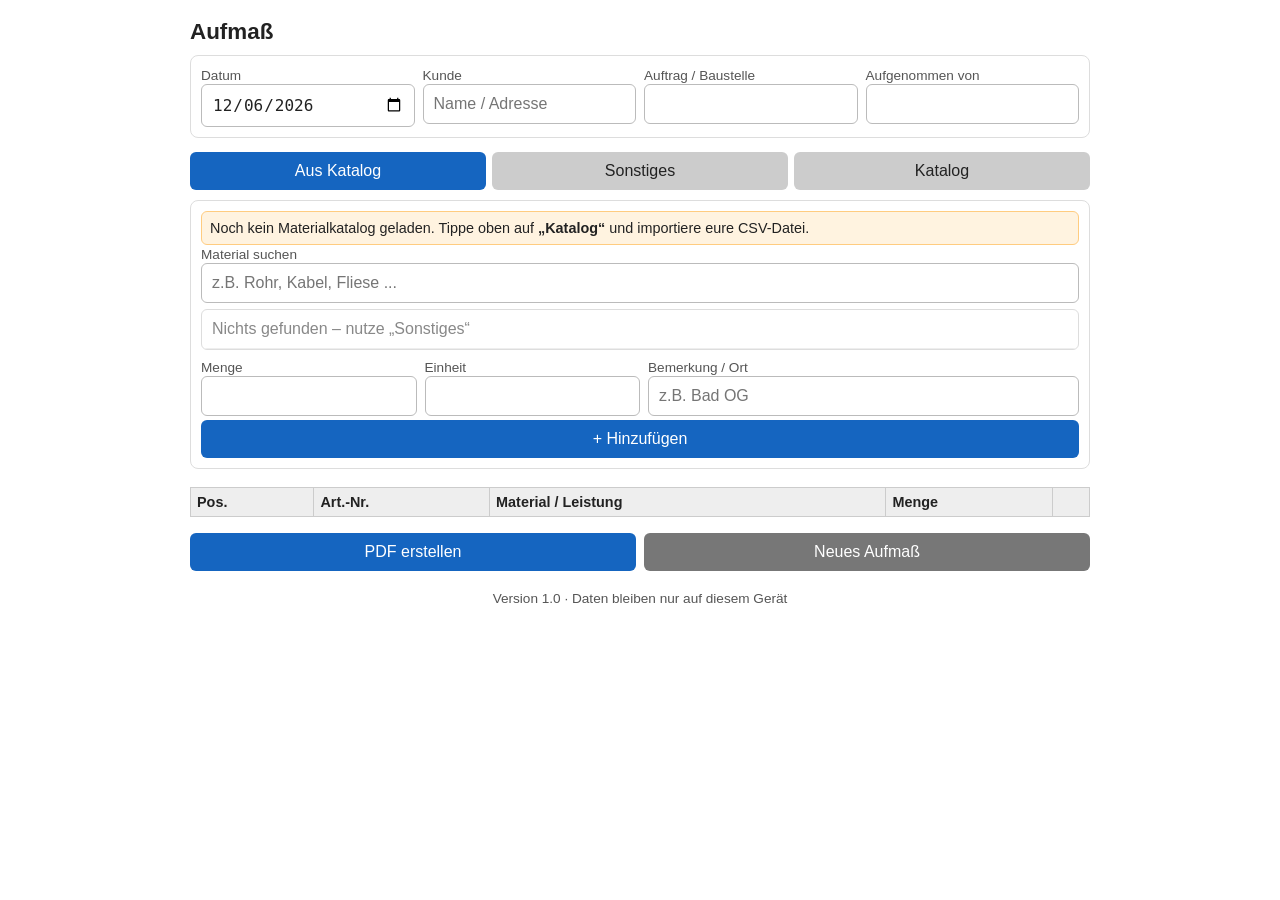
==== index.html @ 7524d003 "Add files via upload" ====
<!DOCTYPE html>
<html lang="de"><head><meta charset="utf-8">
<meta name="viewport" content="width=device-width,initial-scale=1,viewport-fit=cover">
<meta name="apple-mobile-web-app-capable" content="yes">
<meta name="mobile-web-app-capable" content="yes">
<meta name="apple-mobile-web-app-title" content="Aufmaß">
<meta name="theme-color" content="#1565c0">
<link rel="manifest" href="manifest.json">
<link rel="apple-touch-icon" href="icon-180.png">
<title>Aufmaß</title>
<style>
body{font-family:-apple-system,Arial,sans-serif;margin:auto;padding:12px;padding-top:max(12px,env(safe-area-inset-top));max-width:900px;color:#222;background:#fff}
h1{font-size:1.4em;margin:.3em 0}
.grid{display:grid;grid-template-columns:repeat(auto-fit,minmax(180px,1fr));gap:8px}
label{font-size:.85em;color:#555}
input,button{width:100%;box-sizing:border-box;padding:10px;font-size:16px;border:1px solid #bbb;border-radius:6px;-webkit-appearance:none;background:#fff;color:#222}
button{background:#1565c0;color:#fff;border:none;cursor:pointer;margin-top:4px}
button.sec{background:#777}button.or{background:#ef6c00}button.del{background:#c62828;width:auto;padding:6px 10px;margin:0}
.box{border:1px solid #ddd;border-radius:8px;padding:10px;margin:10px 0}
#treffer{max-height:220px;overflow-y:auto;border:1px solid #ddd;border-radius:6px;margin-top:6px;-webkit-overflow-scrolling:touch}
.opt{padding:10px;border-bottom:1px solid #eee;cursor:pointer}.opt.sel{background:#1565c0;color:#fff}.opt.leer{color:#888;cursor:default}
table{width:100%;border-collapse:collapse;margin-top:8px}
th,td{border:1px solid #ccc;padding:6px;text-align:left;font-size:.9em}th{background:#eee}
.tw{overflow-x:auto;-webkit-overflow-scrolling:touch}td.m{white-space:nowrap}.bem{display:block;font-size:.85em;color:#666}
.row{display:flex;gap:8px;flex-wrap:wrap}.row>*{flex:1;min-width:140px}
.tabs{display:flex;gap:6px}.tabs button{background:#ccc;color:#222}.tabs button.akt{background:#1565c0;color:#fff}
.chk{display:flex;align-items:center;gap:8px;margin-top:8px}.chk input{width:auto}
.info{font-size:.85em;color:#555;margin:4px 0}
.hinweis{background:#fff3e0;border:1px solid #ffcc80;border-radius:6px;padding:8px;font-size:.9em}
#fileIn{display:none}
</style></head><body>
<h1>Aufmaß</h1>
<div class="box grid">
<div><label>Datum</label><input type="date" id="datum"></div>
<div><label>Kunde</label><input id="kunde" placeholder="Name / Adresse"></div>
<div><label>Auftrag / Baustelle</label><input id="auftrag"></div>
<div><label>Aufgenommen von</label><input id="person"></div>
</div>
<div class="tabs"><button id="t1" class="akt" onclick="tab(1)">Aus Katalog</button><button id="t2" onclick="tab(2)">Sonstiges</button><button id="t3" onclick="tab(3)">Katalog</button></div>

<div id="p1" class="box">
<div id="keinKat" class="hinweis" style="display:none">Noch kein Materialkatalog geladen. Tippe oben auf <b>„Katalog“</b> und importiere eure CSV-Datei.</div>
<label>Material suchen</label>
<input id="suche" placeholder="z.B. Rohr, Kabel, Fliese ..." autocomplete="off">
<div id="treffer"></div>
<div class="row" style="margin-top:8px">
<div><label>Menge</label><input id="menge" type="text" inputmode="decimal"></div>
<div><label>Einheit</label><input id="einheit" readonly></div>
<div style="flex:2"><label>Bemerkung / Ort</label><input id="bem" placeholder="z.B. Bad OG"></div>
</div>
<button onclick="hinzu()">+ Hinzufügen</button>
</div>

<div id="p2" class="box" style="display:none">
<label>Bezeichnung (frei)</label><input id="sName" placeholder="z.B. Sonderanfertigung Edelstahlblende">
<div class="row" style="margin-top:8px">
<div><label>Menge</label><input id="sMenge" type="text" inputmode="decimal"></div>
<div><label>Einheit</label><input id="sEinheit" placeholder="Stk, m, m², Std ..." list="einh"></div>
<div style="flex:2"><label>Bemerkung / Ort</label><input id="sBem"></div>
</div>
<datalist id="einh"><option>Stk</option><option>m</option><option>m²</option><option>m³</option><option>Std</option><option>kg</option><option>l</option><option>Pauschal</option></datalist>
<label class="chk"><input type="checkbox" id="sKat"> Dauerhaft als eigenes Material merken (nur auf diesem Gerät)</label>
<button class="or" onclick="sonst()">+ Sonstiges hinzufügen</button>
</div>

<div id="p3" class="box" style="display:none">
<div id="katInfo" class="info"></div>
<input type="file" id="fileIn">
<button onclick="document.getElementById('fileIn').click()">Katalog importieren (CSV-Datei wählen)</button>
<p class="info">Die Datei wird nur auf diesem Gerät gelesen und gespeichert, nichts wird hochgeladen. Ein neuer Import ersetzt den alten Katalog.<br>Aufbau der CSV: <code>Artikelnummer;Bezeichnung;Einheit</code></p>
<div id="eigInfo" class="info"></div>
<button class="sec" onclick="eigeneLoeschen()">Eigene Materialien löschen</button>
<button class="sec" onclick="katalogLoeschen()">Katalog vom Gerät löschen</button>
</div>

<div class="tw"><table><thead><tr><th>Pos.</th><th>Art.-Nr.</th><th>Material / Leistung</th><th>Menge</th><th></th></tr></thead><tbody id="liste"></tbody></table></div>
<div class="row" style="margin-top:12px">
<button onclick="pdf()">PDF erstellen</button>
<button class="sec" onclick="neu()">Neues Aufmaß</button>
</div>
<p class="info" id="ver" style="margin-top:20px;text-align:center"></p>

<script src="jspdf.min.js"></script>
<script src="jspdf.autotable.min.js"></script>
<script>
const VERSION="1.0";
const $=id=>document.getElementById(id);
const ls={get(k,d){try{const v=localStorage.getItem(k);return v===null?d:JSON.parse(v)}catch(e){return d}},
          set(k,v){try{localStorage.setItem(k,JSON.stringify(v))}catch(e){alert("Speichern auf dem Gerät nicht möglich.")}}};
const esc=s=>String(s).replace(/[&<>"']/g,c=>({"&":"&amp;","<":"&lt;",">":"&gt;",'"':"&quot;","'":"&#39;"}[c]));

let katalog=ls.get("am_katalog",[]), katMeta=ls.get("am_katmeta",null), eigene=ls.get("am_eigene",[]);
let daten=ls.get("aufmass",[]), gewaehlt=null, treffer=[];
const alle=()=>katalog.concat(eigene);

["datum","kunde","auftrag","person"].forEach(f=>{$(f).value=ls.get("am_"+f,"");$(f).oninput=()=>ls.set("am_"+f,$(f).value)});
if(!$("datum").value)$("datum").value=new Date().toISOString().slice(0,10);

function tab(n){[1,2,3].forEach(i=>{$("p"+i).style.display=i==n?"":"none";$("t"+i).className=i==n?"akt":""})}

function filtern(){
  const q=$("suche").value.toLowerCase().trim();
  $("keinKat").style.display=alle().length?"none":"";
  treffer=alle().filter(k=>(k[0]+" "+k[1]).toLowerCase().includes(q)).slice(0,200);
  $("treffer").innerHTML=treffer.map((k,i)=>`<div class="opt${gewaehlt&&gewaehlt[0]==k[0]&&gewaehlt[1]==k[1]?" sel":""}" data-i="${i}">${esc(k[0])} – ${esc(k[1])} (${esc(k[2])})</div>`).join("")
    ||'<div class="opt leer">Nichts gefunden – nutze „Sonstiges“</div>';
}
$("treffer").onclick=e=>{const el=e.target.closest(".opt[data-i]");if(!el)return;gewaehlt=treffer[+el.dataset.i];$("einheit").value=gewaehlt[2];filtern();$("menge").focus()};
$("suche").oninput=filtern;

const zahl=v=>parseFloat(String(v).replace(/\s/g,"").replace(",","."));
function hinzu(){
  const m=zahl($("menge").value);
  if(!gewaehlt)return alert("Bitte ein Material antippen");
  if(!(m>0))return alert("Bitte eine Menge eingeben");
  daten.push({nr:gewaehlt[0],name:gewaehlt[1],einheit:gewaehlt[2],menge:m,bem:$("bem").value.trim()});
  $("menge").value="";$("bem").value="";speichern();zeigen();
}
function sonst(){
  const n=$("sName").value.trim(),m=zahl($("sMenge").value),e=$("sEinheit").value.trim()||"Stk";
  if(!n)return alert("Bitte eine Bezeichnung eingeben");
  if(!(m>0))return alert("Bitte eine Menge eingeben");
  let nr="–";
  if($("sKat").checked){nr="E"+String(eigene.length+1).padStart(3,"0");eigene.push([nr,n,e]);ls.set("am_eigene",eigene);katInfo();filtern()}
  daten.push({nr,name:n,einheit:e,menge:m,bem:$("sBem").value.trim()});
  ["sName","sMenge","sEinheit","sBem"].forEach(f=>$(f).value="");$("sKat").checked=false;speichern();zeigen();
}
function speichern(){ls.set("aufmass",daten)}
const fmt=n=>n.toLocaleString("de-DE",{maximumFractionDigits:3});
function zeigen(){
  $("liste").innerHTML=daten.map((d,i)=>`<tr><td>${i+1}</td><td>${esc(d.nr)}</td><td>${esc(d.name)}${d.bem?`<span class="bem">${esc(d.bem)}</span>`:""}</td><td class="m">${fmt(d.menge)} ${esc(d.einheit)}</td><td><button class="del" data-i="${i}">✕</button></td></tr>`).join("");
}
$("liste").onclick=e=>{const b=e.target.closest("button.del");if(!b)return;daten.splice(+b.dataset.i,1);speichern();zeigen()};
function neu(){if(!daten.length||confirm("Aktuelle Liste und Kundendaten leeren?")){daten=[];speichern();zeigen();["kunde","auftrag"].forEach(f=>{$(f).value="";ls.set("am_"+f,"")})}}

// ---------- CSV-Import ----------
function decode(buf){
  try{return new TextDecoder("utf-8",{fatal:true}).decode(buf)}catch(e){return new TextDecoder("windows-1252").decode(buf)}
}
function parseCSV(text){
  text=text.replace(/^﻿/,"");
  const erste=text.split(/\r?\n/).find(l=>l.trim())||"";
  const sep=(erste.split(";").length>=erste.split(",").length)?";":",";
  const rows=[];let row=[],f="",q=false;
  for(let i=0;i<text.length;i++){const c=text[i];
    if(q){if(c=='"'){if(text[i+1]=='"'){f+='"';i++}else q=false}else f+=c}
    else if(c=='"')q=true;
    else if(c==sep){row.push(f);f=""}
    else if(c=="\n"||c=="\r"){if(c=="\r"&&text[i+1]=="\n")i++;row.push(f);rows.push(row);row=[];f=""}
    else f+=c}
  if(f||row.length){row.push(f);rows.push(row)}
  return rows.map(r=>r.map(x=>x.trim())).filter(r=>r.some(x=>x));
}
$("fileIn").onchange=async e=>{
  const file=e.target.files[0];if(!file)return;
  try{
    let rows=parseCSV(decode(await file.arrayBuffer()));
    if(rows.length&&/art|nr|nummer/i.test(rows[0][0])&&/bez|name|material/i.test(rows[0][1]||""))rows.shift();
    const neuKat=rows.filter(r=>r[1]).map(r=>[r[0]||"",r[1],r[2]||"Stk"]);
    if(!neuKat.length)return alert("In der Datei wurden keine Materialien gefunden. Aufbau: Artikelnummer;Bezeichnung;Einheit");
    katalog=neuKat;katMeta={datei:file.name,datum:new Date().toLocaleString("de-DE"),anzahl:neuKat.length};
    ls.set("am_katalog",katalog);ls.set("am_katmeta",katMeta);gewaehlt=null;
    katInfo();filtern();alert(neuKat.length+" Materialien importiert.");tab(1);
  }catch(err){alert("Datei konnte nicht gelesen werden: "+err.message)}
  e.target.value="";
};
function katInfo(){
  $("katInfo").innerHTML=katMeta?`<b>Aktueller Katalog:</b> ${esc(katMeta.datei)}<br>${katMeta.anzahl} Materialien, importiert am ${esc(katMeta.datum)}`:"<b>Noch kein Katalog importiert.</b>";
  $("eigInfo").textContent="Eigene Materialien auf diesem Gerät: "+eigene.length;
}
function katalogLoeschen(){if(confirm("Katalog von diesem Gerät löschen?")){katalog=[];katMeta=null;ls.set("am_katalog",[]);ls.set("am_katmeta",null);gewaehlt=null;katInfo();filtern()}}
function eigeneLoeschen(){if(confirm("Alle eigenen Materialien löschen?")){eigene=[];ls.set("am_eigene",[]);katInfo();filtern()}}

// ---------- PDF ----------
async function pdf(){
  if(!daten.length)return alert("Die Liste ist noch leer.");
  const {jsPDF}=window.jspdf;const doc=new jsPDF({unit:"mm",format:"a4"});
  const d=$("datum").value?new Date($("datum").value+"T12:00").toLocaleDateString("de-DE"):"";
  doc.setFontSize(18);doc.text("Aufmaß",14,18);
  doc.setFontSize(10);
  const kopf=[["Datum",d],["Kunde",$("kunde").value],["Auftrag / Baustelle",$("auftrag").value],["Aufgenommen von",$("person").value]];
  let y=28;kopf.forEach(([k,v])=>{doc.setFont(undefined,"bold");doc.text(k+":",14,y);doc.setFont(undefined,"normal");doc.text(doc.splitTextToSize(v||"",140),55,y);y+=6});
  doc.autoTable({startY:y+2,head:[["Pos.","Art.-Nr.","Material / Leistung","Menge","Einheit","Bemerkung"]],
    body:daten.map((x,i)=>[i+1,x.nr,x.name,fmt(x.menge),x.einheit,x.bem||""]),
    styles:{fontSize:9,cellPadding:2},headStyles:{fillColor:[21,101,192]},columnStyles:{0:{cellWidth:11},3:{halign:"right"}}});
  let ey=doc.lastAutoTable.finalY+25;if(ey>270){doc.addPage();ey=40}
  doc.line(14,ey,90,ey);doc.line(115,ey,196,ey);doc.setFontSize(9);doc.text("Ort, Datum",14,ey+5);doc.text("Unterschrift Kunde",115,ey+5);
  const name=("Aufmass_"+($("kunde").value||"Kunde")+"_"+($("datum").value||"")).replace(/[^\wäöüÄÖÜß-]+/g,"_")+".pdf";
  const blob=doc.output("blob");const file=new File([blob],name,{type:"application/pdf"});
  if(navigator.canShare&&navigator.canShare({files:[file]})){
    try{await navigator.share({files:[file],title:name})}catch(e){if(e.name!=="AbortError")laden(blob,name)}
  }else laden(blob,name);
}
function laden(blob,name){const a=document.createElement("a");a.href=URL.createObjectURL(blob);a.download=name;document.body.appendChild(a);a.click();setTimeout(()=>{URL.revokeObjectURL(a.href);a.remove()},2000)}

$("ver").textContent="Version "+VERSION+" · Daten bleiben nur auf diesem Gerät";
katInfo();filtern();zeigen();
if("serviceWorker" in navigator&&location.protocol.startsWith("http"))navigator.serviceWorker.register("sw.js").catch(()=>{});
</script></body></html>
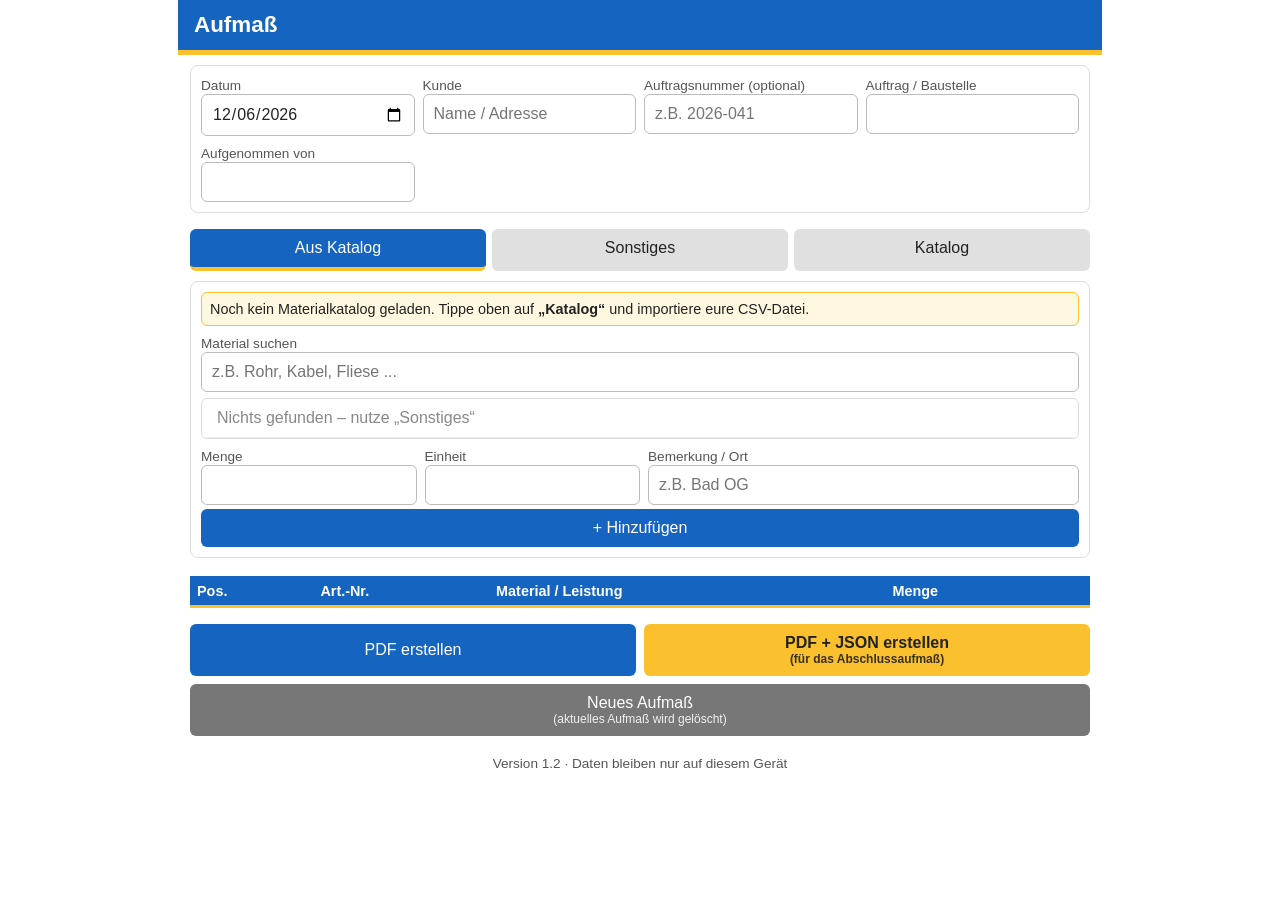
==== commit 6d45caea: "Add files via upload" ====
--- a/index.html
+++ b/index.html
@@ -9,37 +9,61 @@
 <link rel="apple-touch-icon" href="icon-180.png">
 <title>Aufmaß</title>
 <style>
-body{font-family:-apple-system,Arial,sans-serif;margin:auto;padding:12px;padding-top:max(12px,env(safe-area-inset-top));max-width:900px;color:#222;background:#fff}
-h1{font-size:1.4em;margin:.3em 0}
+:root{--blau:#1565c0;--gelb:#fbc02d;--gelb-hell:#fff8e1;--text:#222;--grau:#555}
+body{font-family:-apple-system,Arial,sans-serif;margin:auto;padding:0 12px 12px;max-width:900px;color:var(--text);background:#fff}
+header{background:var(--blau);color:#fff;margin:0 -12px;padding:12px 16px;padding-top:max(12px,env(safe-area-inset-top));border-bottom:5px solid var(--gelb)}
+h1{font-size:1.4em;margin:0}
 .grid{display:grid;grid-template-columns:repeat(auto-fit,minmax(180px,1fr));gap:8px}
-label{font-size:.85em;color:#555}
-input,button{width:100%;box-sizing:border-box;padding:10px;font-size:16px;border:1px solid #bbb;border-radius:6px;-webkit-appearance:none;background:#fff;color:#222}
-button{background:#1565c0;color:#fff;border:none;cursor:pointer;margin-top:4px}
-button.sec{background:#777}button.or{background:#ef6c00}button.del{background:#c62828;width:auto;padding:6px 10px;margin:0}
+label{font-size:.85em;color:var(--grau)}
+input:not([type=checkbox]),select,button{width:100%;box-sizing:border-box;padding:10px;font-size:16px;border:1px solid #bbb;border-radius:6px;-webkit-appearance:none;appearance:none;background:#fff;color:var(--text);font-family:inherit}
+select{background:#fff url("data:image/svg+xml,%3Csvg xmlns='http://www.w3.org/2000/svg' width='12' height='8'%3E%3Cpath d='M1 1l5 5 5-5' fill='none' stroke='%23555' stroke-width='2'/%3E%3C/svg%3E") no-repeat right 12px center;padding-right:32px}
+input:not([type=checkbox]):focus,select:focus{outline:none;border-color:var(--blau);box-shadow:0 0 0 3px var(--gelb)}
+button{background:var(--blau);color:#fff;border:none;cursor:pointer;margin-top:4px}
+button small{display:block;font-size:.75em;opacity:.9}
+button.sec{background:#777}
+button.gelb{background:var(--gelb);color:var(--text);font-weight:600}
+button.del{background:#c62828;width:auto;padding:6px 10px;margin:0}
 .box{border:1px solid #ddd;border-radius:8px;padding:10px;margin:10px 0}
 #treffer{max-height:220px;overflow-y:auto;border:1px solid #ddd;border-radius:6px;margin-top:6px;-webkit-overflow-scrolling:touch}
-.opt{padding:10px;border-bottom:1px solid #eee;cursor:pointer}.opt.sel{background:#1565c0;color:#fff}.opt.leer{color:#888;cursor:default}
+.opt{padding:10px;border-bottom:1px solid #eee;border-left:5px solid transparent;cursor:pointer}
+.opt.sel{background:var(--blau);color:#fff;border-left-color:var(--gelb)}
+.opt.leer{color:#888;cursor:default}
+.opt .kat{font-size:.8em;opacity:.7}
+.enr{background:var(--gelb);color:var(--text);border-radius:4px;padding:1px 5px;font-size:.85em;font-weight:600}
+.tw{overflow-x:auto;-webkit-overflow-scrolling:touch}
 table{width:100%;border-collapse:collapse;margin-top:8px}
-th,td{border:1px solid #ccc;padding:6px;text-align:left;font-size:.9em}th{background:#eee}
-.tw{overflow-x:auto;-webkit-overflow-scrolling:touch}td.m{white-space:nowrap}.bem{display:block;font-size:.85em;color:#666}
+th,td{border:1px solid #ccc;padding:6px;text-align:left;font-size:.9em}
+th{background:var(--blau);color:#fff;border-color:var(--blau);border-bottom:3px solid var(--gelb)}
+tr.grp td{background:var(--gelb-hell);font-weight:700;border-color:#e6d9a8}
+td.m{white-space:nowrap}
+tr.neu td{animation:blink 1.6s ease-out}
+@keyframes blink{0%,40%{background:var(--gelb)}100%{background:transparent}}
+.bem{display:block;font-size:.85em;color:#666}
 .row{display:flex;gap:8px;flex-wrap:wrap}.row>*{flex:1;min-width:140px}
-.tabs{display:flex;gap:6px}.tabs button{background:#ccc;color:#222}.tabs button.akt{background:#1565c0;color:#fff}
-.chk{display:flex;align-items:center;gap:8px;margin-top:8px}.chk input{width:auto}
-.info{font-size:.85em;color:#555;margin:4px 0}
-.hinweis{background:#fff3e0;border:1px solid #ffcc80;border-radius:6px;padding:8px;font-size:.9em}
+.tabs{display:flex;gap:6px;margin-top:12px}
+.tabs button{background:#e0e0e0;color:var(--text);border-bottom:4px solid transparent}
+.tabs button.akt{background:var(--blau);color:#fff;border-bottom-color:var(--gelb)}
+.chk{display:flex;align-items:center;gap:10px;margin-top:10px;padding:10px;border:1px solid #ddd;border-radius:6px;cursor:pointer;color:var(--text);font-size:.95em}
+.chk.an{background:var(--gelb-hell);border-color:var(--gelb)}
+.chk input{width:24px;height:24px;margin:0;flex:none;accent-color:var(--blau);-webkit-appearance:checkbox;appearance:auto}
+.info{font-size:.85em;color:var(--grau);margin:4px 0}
+.hinweis{background:var(--gelb-hell);border:1px solid var(--gelb);border-radius:6px;padding:8px;font-size:.9em}
+.abschnitt{padding:10px 0;border-bottom:1px solid #eee}.abschnitt:last-child{border-bottom:none}
+.abschnitt p{font-size:.85em;color:var(--grau);margin:6px 0 0}
 #fileIn{display:none}
 </style></head><body>
-<h1>Aufmaß</h1>
+<header><h1>Aufmaß</h1></header>
 <div class="box grid">
 <div><label>Datum</label><input type="date" id="datum"></div>
 <div><label>Kunde</label><input id="kunde" placeholder="Name / Adresse"></div>
+<div><label>Auftragsnummer (optional)</label><input id="auftragsnr" placeholder="z.B. 2026-041"></div>
 <div><label>Auftrag / Baustelle</label><input id="auftrag"></div>
 <div><label>Aufgenommen von</label><input id="person"></div>
 </div>
 <div class="tabs"><button id="t1" class="akt" onclick="tab(1)">Aus Katalog</button><button id="t2" onclick="tab(2)">Sonstiges</button><button id="t3" onclick="tab(3)">Katalog</button></div>
 
 <div id="p1" class="box">
-<div id="keinKat" class="hinweis" style="display:none">Noch kein Materialkatalog geladen. Tippe oben auf <b>„Katalog“</b> und importiere eure CSV-Datei.</div>
+<div id="keinKat" class="hinweis" style="display:none;margin-bottom:8px">Noch kein Materialkatalog geladen. Tippe oben auf <b>„Katalog“</b> und importiere eure CSV-Datei.</div>
 <label>Material suchen</label>
 <input id="suche" placeholder="z.B. Rohr, Kabel, Fliese ..." autocomplete="off">
 <div id="treffer"></div>
@@ -56,87 +80,149 @@
 <div class="row" style="margin-top:8px">
 <div><label>Menge</label><input id="sMenge" type="text" inputmode="decimal"></div>
 <div><label>Einheit</label><input id="sEinheit" placeholder="Stk, m, m², Std ..." list="einh"></div>
+<div><label>Kategorie</label><select id="sKatg"><option>Material</option><option>Stunden</option><option>Sonstiges</option></select></div>
 <div style="flex:2"><label>Bemerkung / Ort</label><input id="sBem"></div>
 </div>
 <datalist id="einh"><option>Stk</option><option>m</option><option>m²</option><option>m³</option><option>Std</option><option>kg</option><option>l</option><option>Pauschal</option></datalist>
-<label class="chk"><input type="checkbox" id="sKat"> Dauerhaft als eigenes Material merken (nur auf diesem Gerät)</label>
-<button class="or" onclick="sonst()">+ Sonstiges hinzufügen</button>
+<label class="chk" id="sMerkBox"><input type="checkbox" id="sMerk"><span>Als eigenes Material merken – bekommt eine E-Nummer und ist danach unter „Aus Katalog“ suchbar (nur auf diesem Gerät)</span></label>
+<button class="gelb" onclick="sonst()">+ Sonstiges hinzufügen</button>
 </div>
 
 <div id="p3" class="box" style="display:none">
-<div id="katInfo" class="info"></div>
+<div id="katInfo" class="hinweis"></div>
 <input type="file" id="fileIn">
-<button onclick="document.getElementById('fileIn').click()">Katalog importieren (CSV-Datei wählen)</button>
-<p class="info">Die Datei wird nur auf diesem Gerät gelesen und gespeichert, nichts wird hochgeladen. Ein neuer Import ersetzt den alten Katalog.<br>Aufbau der CSV: <code>Artikelnummer;Bezeichnung;Einheit</code></p>
-<div id="eigInfo" class="info"></div>
+<div class="abschnitt">
+<button onclick="document.getElementById('fileIn').click()">Katalog importieren</button>
+<p>Liest eine CSV-Datei mit eurer Materialliste ein. Aufbau: <code>Artikelnummer;Bezeichnung;Einheit;Kategorie</code>. Die Spalte Kategorie (Material, Stunden oder Sonstiges) ist freiwillig – fehlt sie, entscheidet das Tool nach der Einheit (Std → Stunden, Pauschal → Sonstiges, sonst Material). Ersetzt den bisherigen Katalog. Die Datei wird nur auf diesem Gerät gelesen, nichts wird hochgeladen. Eigene Materialien bleiben erhalten – außer sie stehen jetzt schon in der neuen Liste.</p>
+</div>
+<div class="abschnitt">
+<button class="gelb" onclick="katExport()">Katalog als CSV exportieren</button>
+<p>Erstellt eine CSV-Datei mit dem kompletten Katalog <b>plus</b> allen eigenen Materialien (E-Nummern), inklusive Kategorie. Diese Datei kannst du z.B. per Mail weiterschicken, damit die neuen Materialien in die gemeinsame Materialliste übernommen werden.</p>
+</div>
+<div class="abschnitt">
 <button class="sec" onclick="eigeneLoeschen()">Eigene Materialien löschen</button>
+<p>Löscht <b>nur</b> die selbst angelegten Materialien (E-Nummern) von diesem Gerät. Sinnvoll, wenn sie inzwischen in der gemeinsamen Liste stehen. <b>Tipp:</b> Vorher exportieren, sonst sind sie weg.</p>
+</div>
+<div class="abschnitt">
 <button class="sec" onclick="katalogLoeschen()">Katalog vom Gerät löschen</button>
+<p>Entfernt den importierten Katalog von diesem Gerät, z.B. bevor du das Handy weitergibst. Eigene Materialien und das aktuelle Aufmaß bleiben erhalten.</p>
+</div>
 </div>
 
 <div class="tw"><table><thead><tr><th>Pos.</th><th>Art.-Nr.</th><th>Material / Leistung</th><th>Menge</th><th></th></tr></thead><tbody id="liste"></tbody></table></div>
 <div class="row" style="margin-top:12px">
-<button onclick="pdf()">PDF erstellen</button>
-<button class="sec" onclick="neu()">Neues Aufmaß</button>
-</div>
+<button onclick="erstellen(false)">PDF erstellen</button>
+<button class="gelb" onclick="erstellen(true)">PDF + JSON erstellen<small>(für das Abschlussaufmaß)</small></button>
+</div>
+<button class="sec" style="margin-top:8px" onclick="neu()">Neues Aufmaß<small>(aktuelles Aufmaß wird gelöscht)</small></button>
 <p class="info" id="ver" style="margin-top:20px;text-align:center"></p>
 
 <script src="jspdf.min.js"></script>
 <script src="jspdf.autotable.min.js"></script>
 <script>
-const VERSION="1.0";
+const VERSION="1.2";
+const KATS=["Material","Stunden","Sonstiges"];
 const $=id=>document.getElementById(id);
 const ls={get(k,d){try{const v=localStorage.getItem(k);return v===null?d:JSON.parse(v)}catch(e){return d}},
           set(k,v){try{localStorage.setItem(k,JSON.stringify(v))}catch(e){alert("Speichern auf dem Gerät nicht möglich.")}}};
 const esc=s=>String(s).replace(/[&<>"']/g,c=>({"&":"&amp;","<":"&lt;",">":"&gt;",'"':"&quot;","'":"&#39;"}[c]));
-
+const istENr=nr=>/^E\d+$/i.test(String(nr));
+const nrHtml=nr=>istENr(nr)?`<span class="enr">${esc(nr)}</span>`:esc(nr);
+const heute=()=>new Date().toISOString().slice(0,10);
+const neueId=()=>(crypto.randomUUID?crypto.randomUUID():Date.now().toString(36)+Math.random().toString(36).slice(2));
+
+// ---------- Kategorien ----------
+function katVonEinheit(e){
+  e=String(e||"").toLowerCase().replace(/\./g,"").trim();
+  if(/^(std|h|stunde|stunden|std\/mann|mannstunde|mannstunden)$/.test(e))return "Stunden";
+  if(/^(pauschal|pauschale|psch|pausch|pa)$/.test(e))return "Sonstiges";
+  return "Material";
+}
+function normKat(k){
+  k=String(k||"").toLowerCase().trim();
+  if(k.startsWith("mat"))return "Material";
+  if(/^(std|stund|lohn|arbeit)/.test(k))return "Stunden";
+  if(k.startsWith("sons"))return "Sonstiges";
+  return "";
+}
+const katVon=(kat,einheit)=>normKat(kat)||katVonEinheit(einheit);
+
+// ---------- Daten ----------
 let katalog=ls.get("am_katalog",[]), katMeta=ls.get("am_katmeta",null), eigene=ls.get("am_eigene",[]);
-let daten=ls.get("aufmass",[]), gewaehlt=null, treffer=[];
+let daten=ls.get("aufmass",[]), gewaehlt=null, treffer=[], zuletzt=null;
+let aufmassId=ls.get("am_id",null); if(!aufmassId){aufmassId=neueId();ls.set("am_id",aufmassId)}
 const alle=()=>katalog.concat(eigene);
-
-["datum","kunde","auftrag","person"].forEach(f=>{$(f).value=ls.get("am_"+f,"");$(f).oninput=()=>ls.set("am_"+f,$(f).value)});
-if(!$("datum").value)$("datum").value=new Date().toISOString().slice(0,10);
+const KOPF=["datum","kunde","auftragsnr","auftrag","person"];
+KOPF.forEach(f=>{$(f).value=ls.get("am_"+f,"");$(f).oninput=()=>ls.set("am_"+f,$(f).value)});
+if(!$("datum").value){$("datum").value=heute();ls.set("am_datum",$("datum").value)}
 
 function tab(n){[1,2,3].forEach(i=>{$("p"+i).style.display=i==n?"":"none";$("t"+i).className=i==n?"akt":""})}
+$("sMerk").onchange=()=>$("sMerkBox").classList.toggle("an",$("sMerk").checked);
+let katVonHand=false;
+$("sKatg").onchange=()=>{katVonHand=true};
+$("sEinheit").oninput=()=>{if(!katVonHand)$("sKatg").value=katVonEinheit($("sEinheit").value)};
 
 function filtern(){
   const q=$("suche").value.toLowerCase().trim();
   $("keinKat").style.display=alle().length?"none":"";
   treffer=alle().filter(k=>(k[0]+" "+k[1]).toLowerCase().includes(q)).slice(0,200);
-  $("treffer").innerHTML=treffer.map((k,i)=>`<div class="opt${gewaehlt&&gewaehlt[0]==k[0]&&gewaehlt[1]==k[1]?" sel":""}" data-i="${i}">${esc(k[0])} – ${esc(k[1])} (${esc(k[2])})</div>`).join("")
+  $("treffer").innerHTML=treffer.map((k,i)=>`<div class="opt${gewaehlt&&gewaehlt[0]==k[0]&&gewaehlt[1]==k[1]?" sel":""}" data-i="${i}">${nrHtml(k[0])} – ${esc(k[1])} (${esc(k[2])}) <span class="kat">· ${katVon(k[3],k[2])}</span></div>`).join("")
     ||'<div class="opt leer">Nichts gefunden – nutze „Sonstiges“</div>';
 }
 $("treffer").onclick=e=>{const el=e.target.closest(".opt[data-i]");if(!el)return;gewaehlt=treffer[+el.dataset.i];$("einheit").value=gewaehlt[2];filtern();$("menge").focus()};
 $("suche").oninput=filtern;
 
 const zahl=v=>parseFloat(String(v).replace(/\s/g,"").replace(",","."));
+function neuePos(p){p.t=Date.now()+Math.random();daten.push(p);zuletzt=p.t;speichern();zeigen()}
 function hinzu(){
   const m=zahl($("menge").value);
   if(!gewaehlt)return alert("Bitte ein Material antippen");
   if(!(m>0))return alert("Bitte eine Menge eingeben");
-  daten.push({nr:gewaehlt[0],name:gewaehlt[1],einheit:gewaehlt[2],menge:m,bem:$("bem").value.trim()});
-  $("menge").value="";$("bem").value="";speichern();zeigen();
-}
+  neuePos({nr:gewaehlt[0],name:gewaehlt[1],einheit:gewaehlt[2],kat:katVon(gewaehlt[3],gewaehlt[2]),menge:m,bem:$("bem").value.trim()});
+  $("menge").value="";$("bem").value="";
+}
+function naechsteENr(){const max=eigene.reduce((m,k)=>Math.max(m,parseInt(String(k[0]).slice(1))||0),0);return "E"+String(max+1).padStart(3,"0")}
 function sonst(){
-  const n=$("sName").value.trim(),m=zahl($("sMenge").value),e=$("sEinheit").value.trim()||"Stk";
+  const n=$("sName").value.trim(),m=zahl($("sMenge").value),e=$("sEinheit").value.trim()||"Stk",kat=$("sKatg").value;
   if(!n)return alert("Bitte eine Bezeichnung eingeben");
   if(!(m>0))return alert("Bitte eine Menge eingeben");
   let nr="–";
-  if($("sKat").checked){nr="E"+String(eigene.length+1).padStart(3,"0");eigene.push([nr,n,e]);ls.set("am_eigene",eigene);katInfo();filtern()}
-  daten.push({nr,name:n,einheit:e,menge:m,bem:$("sBem").value.trim()});
-  ["sName","sMenge","sEinheit","sBem"].forEach(f=>$(f).value="");$("sKat").checked=false;speichern();zeigen();
+  if($("sMerk").checked){
+    const vorhanden=alle().find(k=>k[1].toLowerCase()==n.toLowerCase()&&k[2]==e);
+    if(vorhanden)nr=vorhanden[0];
+    else{nr=naechsteENr();eigene.push([nr,n,e,kat]);ls.set("am_eigene",eigene);katInfo();filtern()}
+  }
+  neuePos({nr,name:n,einheit:e,kat,menge:m,bem:$("sBem").value.trim()});
+  ["sName","sMenge","sEinheit","sBem"].forEach(f=>$(f).value="");
+  $("sMerk").checked=false;$("sMerkBox").classList.remove("an");$("sKatg").value="Material";katVonHand=false;
 }
 function speichern(){ls.set("aufmass",daten)}
 const fmt=n=>n.toLocaleString("de-DE",{maximumFractionDigits:3});
+
+// Sortierung: nach Kategorie, darin Artikelnummer (natürlich), dann E-Nummern, dann freie Einträge
+const rang=nr=>(!nr||nr==="–")?2:istENr(nr)?1:0;
+function sortiert(){
+  return daten.map((d,i)=>({...d,kat:katVon(d.kat,d.einheit),i})).sort((a,b)=>
+    KATS.indexOf(a.kat)-KATS.indexOf(b.kat)||rang(a.nr)-rang(b.nr)||
+    String(a.nr).localeCompare(String(b.nr),"de",{numeric:true})||a.name.localeCompare(b.name,"de")||(a.t||0)-(b.t||0));
+}
+function gruppiert(){const s=sortiert();return KATS.map(k=>({kat:k,pos:s.filter(d=>d.kat===k)})).filter(g=>g.pos.length)}
 function zeigen(){
-  $("liste").innerHTML=daten.map((d,i)=>`<tr><td>${i+1}</td><td>${esc(d.nr)}</td><td>${esc(d.name)}${d.bem?`<span class="bem">${esc(d.bem)}</span>`:""}</td><td class="m">${fmt(d.menge)} ${esc(d.einheit)}</td><td><button class="del" data-i="${i}">✕</button></td></tr>`).join("");
+  let n=0;
+  $("liste").innerHTML=gruppiert().map(g=>`<tr class="grp"><td colspan="5">${g.kat}</td></tr>`+g.pos.map(d=>`<tr${d.t&&d.t===zuletzt?' class="neu"':""}><td>${++n}</td><td>${nrHtml(d.nr)}</td><td>${esc(d.name)}${d.bem?`<span class="bem">${esc(d.bem)}</span>`:""}</td><td class="m">${fmt(d.menge)} ${esc(d.einheit)}</td><td><button class="del" data-i="${d.i}">✕</button></td></tr>`).join("")).join("");
+  const neu=$("liste").querySelector("tr.neu");if(neu&&neu.scrollIntoView)neu.scrollIntoView({block:"nearest",behavior:"smooth"});
+  zuletzt=null;
 }
 $("liste").onclick=e=>{const b=e.target.closest("button.del");if(!b)return;daten.splice(+b.dataset.i,1);speichern();zeigen()};
-function neu(){if(!daten.length||confirm("Aktuelle Liste und Kundendaten leeren?")){daten=[];speichern();zeigen();["kunde","auftrag"].forEach(f=>{$(f).value="";ls.set("am_"+f,"")})}}
+function neu(){
+  if(daten.length&&!confirm("Das aktuelle Aufmaß (Liste, Kunde und Auftrag) wird gelöscht.\n\nHast du das PDF gespeichert?"))return;
+  daten=[];speichern();zeigen();["kunde","auftragsnr","auftrag"].forEach(f=>{$(f).value="";ls.set("am_"+f,"")});
+  $("datum").value=heute();ls.set("am_datum",$("datum").value);
+  aufmassId=neueId();ls.set("am_id",aufmassId);
+}
 
 // ---------- CSV-Import ----------
-function decode(buf){
-  try{return new TextDecoder("utf-8",{fatal:true}).decode(buf)}catch(e){return new TextDecoder("windows-1252").decode(buf)}
-}
+function decode(buf){try{return new TextDecoder("utf-8",{fatal:true}).decode(buf)}catch(e){return new TextDecoder("windows-1252").decode(buf)}}
 function parseCSV(text){
   text=text.replace(/^﻿/,"");
   const erste=text.split(/\r?\n/).find(l=>l.trim())||"";
@@ -156,44 +242,98 @@
   try{
     let rows=parseCSV(decode(await file.arrayBuffer()));
     if(rows.length&&/art|nr|nummer/i.test(rows[0][0])&&/bez|name|material/i.test(rows[0][1]||""))rows.shift();
-    const neuKat=rows.filter(r=>r[1]).map(r=>[r[0]||"",r[1],r[2]||"Stk"]);
-    if(!neuKat.length)return alert("In der Datei wurden keine Materialien gefunden. Aufbau: Artikelnummer;Bezeichnung;Einheit");
-    katalog=neuKat;katMeta={datei:file.name,datum:new Date().toLocaleString("de-DE"),anzahl:neuKat.length};
-    ls.set("am_katalog",katalog);ls.set("am_katmeta",katMeta);gewaehlt=null;
-    katInfo();filtern();alert(neuKat.length+" Materialien importiert.");tab(1);
+    const neuKat=rows.filter(r=>r[1]).map(r=>[r[0]||"",r[1],r[2]||"Stk",normKat(r[3])]);
+    if(!neuKat.length)return alert("In der Datei wurden keine Materialien gefunden. Aufbau: Artikelnummer;Bezeichnung;Einheit;Kategorie");
+    const namen=new Set(neuKat.map(k=>k[1].toLowerCase()));
+    const vorher=eigene.length;eigene=eigene.filter(k=>!namen.has(k[1].toLowerCase()));const entfernt=vorher-eigene.length;
+    const mitKat=neuKat.filter(k=>k[3]).length;
+    katalog=neuKat;katMeta={datei:file.name,datum:new Date().toLocaleString("de-DE"),anzahl:neuKat.length,mitKat};
+    ls.set("am_katalog",katalog);ls.set("am_katmeta",katMeta);ls.set("am_eigene",eigene);gewaehlt=null;
+    katInfo();filtern();
+    alert(neuKat.length+" Materialien importiert ("+(mitKat==neuKat.length?"alle mit Kategorie":mitKat+" mit Kategorie, Rest nach Einheit zugeordnet")+")."
+      +(entfernt?"\n"+entfernt+" eigene Materialien stehen jetzt im Katalog und wurden als eigene entfernt.":""));
+    tab(1);
   }catch(err){alert("Datei konnte nicht gelesen werden: "+err.message)}
   e.target.value="";
 };
+
+// ---------- CSV-Export ----------
+function katExport(){
+  const liste=alle();
+  if(!liste.length)return alert("Es sind noch keine Materialien vorhanden.");
+  const feld=v=>/[;"\r\n]/.test(v)?'"'+String(v).replace(/"/g,'""')+'"':v;
+  const zeilen=[["Artikelnummer","Bezeichnung","Einheit","Kategorie"]].concat(liste.map(k=>[k[0],k[1],k[2],katVon(k[3],k[2])]));
+  const csv="﻿"+zeilen.map(r=>r.map(feld).join(";")).join("\r\n")+"\r\n";
+  teilen([new File([csv],"Materialliste_"+heute()+".csv",{type:"text/csv"})]);
+}
 function katInfo(){
-  $("katInfo").innerHTML=katMeta?`<b>Aktueller Katalog:</b> ${esc(katMeta.datei)}<br>${katMeta.anzahl} Materialien, importiert am ${esc(katMeta.datum)}`:"<b>Noch kein Katalog importiert.</b>";
-  $("eigInfo").textContent="Eigene Materialien auf diesem Gerät: "+eigene.length;
-}
-function katalogLoeschen(){if(confirm("Katalog von diesem Gerät löschen?")){katalog=[];katMeta=null;ls.set("am_katalog",[]);ls.set("am_katmeta",null);gewaehlt=null;katInfo();filtern()}}
-function eigeneLoeschen(){if(confirm("Alle eigenen Materialien löschen?")){eigene=[];ls.set("am_eigene",[]);katInfo();filtern()}}
-
-// ---------- PDF ----------
-async function pdf(){
+  $("katInfo").innerHTML=(katMeta?`<b>Aktueller Katalog:</b> ${esc(katMeta.datei)}<br>${katMeta.anzahl} Materialien, importiert am ${esc(katMeta.datum)}`:"<b>Noch kein Katalog importiert.</b>")
+    +`<br><b>Eigene Materialien auf diesem Gerät:</b> ${eigene.length}`;
+}
+function katalogLoeschen(){if(confirm("Den importierten Katalog von diesem Gerät löschen?\n\nEigene Materialien und das aktuelle Aufmaß bleiben erhalten.")){katalog=[];katMeta=null;ls.set("am_katalog",[]);ls.set("am_katmeta",null);gewaehlt=null;katInfo();filtern()}}
+function eigeneLoeschen(){
+  if(!eigene.length)return alert("Es gibt keine eigenen Materialien auf diesem Gerät.");
+  if(confirm(eigene.length+" eigene Materialien (E-Nummern) von diesem Gerät löschen?\n\nTipp: Vorher „Katalog als CSV exportieren“, sonst sind sie weg.")){eigene=[];ls.set("am_eigene",[]);gewaehlt=null;katInfo();filtern()}
+}
+
+// ---------- PDF + JSON ----------
+const kopfWerte=()=>Object.fromEntries(KOPF.map(f=>[f,$(f).value.trim()]));
+const datumDE=iso=>iso?new Date(iso+"T12:00").toLocaleDateString("de-DE"):"";
+function dateiName(k){return ("Aufmass_"+(k.kunde||"Kunde")+"_"+(k.datum||"")).replace(/[^\wäöüÄÖÜß-]+/g,"_")}
+
+function bauePDF(k){
+  const {jsPDF}=window.jspdf;const doc=new jsPDF({unit:"mm",format:"a4"});
+  doc.setFontSize(18);doc.text("Aufmaß",14,18);
+  doc.setDrawColor(251,192,45);doc.setLineWidth(1.2);doc.line(14,21,196,21);doc.setDrawColor(0);doc.setLineWidth(0.2);
+  doc.setFontSize(10);
+  const kopf=[["Datum",datumDE(k.datum)],["Kunde",k.kunde]];
+  if(k.auftragsnr)kopf.push(["Auftragsnummer",k.auftragsnr]);
+  kopf.push(["Auftrag / Baustelle",k.auftrag],["Aufgenommen von",k.person]);
+  let y=29;kopf.forEach(([a,v])=>{doc.setFont(undefined,"bold");doc.text(a+":",14,y);doc.setFont(undefined,"normal");const z=doc.splitTextToSize(v||"",140);doc.text(z,55,y);y+=6*Math.max(1,z.length)});
+  const body=[];let n=0;
+  gruppiert().forEach(g=>{
+    body.push([{content:g.kat,colSpan:6,styles:{fillColor:[255,248,225],fontStyle:"bold",textColor:20}}]);
+    g.pos.forEach(x=>body.push([++n,x.nr,x.name,fmt(x.menge),x.einheit,x.bem||""]));
+  });
+  const folgeKopf=["Aufmaß",k.kunde,k.auftragsnr,k.auftrag,datumDE(k.datum)].filter(Boolean).join("  ·  ");
+  doc.autoTable({startY:y+2,margin:{top:20,bottom:18},head:[["Pos.","Art.-Nr.","Material / Leistung","Menge","Einheit","Bemerkung"]],body,
+    showHead:"everyPage",styles:{fontSize:9,cellPadding:2},headStyles:{fillColor:[21,101,192]},columnStyles:{0:{cellWidth:11},3:{halign:"right"}},
+    didDrawPage:d=>{if(d.pageNumber>1){doc.setFontSize(8);doc.setTextColor(90);doc.text(doc.splitTextToSize(folgeKopf,182)[0],14,12);doc.setDrawColor(251,192,45);doc.setLineWidth(0.6);doc.line(14,14,196,14);doc.setDrawColor(0);doc.setLineWidth(0.2);doc.setTextColor(0)}}});
+  let ey=doc.lastAutoTable.finalY+25;if(ey>272){doc.addPage();ey=40;doc.setFontSize(8);doc.setTextColor(90);doc.text(doc.splitTextToSize(folgeKopf,182)[0],14,12);doc.setTextColor(0)}
+  doc.setLineWidth(0.2);doc.line(14,ey,90,ey);doc.line(115,ey,196,ey);doc.setFontSize(9);doc.text("Ort, Datum",14,ey+5);doc.text("Unterschrift Kunde",115,ey+5);
+  const seiten=doc.getNumberOfPages();
+  for(let i=1;i<=seiten;i++){doc.setPage(i);doc.setFontSize(8);doc.setTextColor(120);doc.text("Seite "+i+" von "+seiten,196,290,{align:"right"});doc.setTextColor(0)}
+  return doc.output("blob");
+}
+function baueJSON(k){
+  return JSON.stringify({
+    format:"aufmass",formatVersion:1,id:aufmassId,erstelltAm:new Date().toISOString(),appVersion:VERSION,
+    kopf:{datum:k.datum,kunde:k.kunde,auftragsnummer:k.auftragsnr,auftrag:k.auftrag,aufgenommenVon:k.person},
+    positionen:sortiert().map(x=>({artikelnummer:x.nr==="–"?"":x.nr,bezeichnung:x.name,menge:x.menge,einheit:x.einheit,kategorie:x.kat,bemerkung:x.bem||""}))
+  },null,2);
+}
+function erstellen(mitJson){
   if(!daten.length)return alert("Die Liste ist noch leer.");
-  const {jsPDF}=window.jspdf;const doc=new jsPDF({unit:"mm",format:"a4"});
-  const d=$("datum").value?new Date($("datum").value+"T12:00").toLocaleDateString("de-DE"):"";
-  doc.setFontSize(18);doc.text("Aufmaß",14,18);
-  doc.setFontSize(10);
-  const kopf=[["Datum",d],["Kunde",$("kunde").value],["Auftrag / Baustelle",$("auftrag").value],["Aufgenommen von",$("person").value]];
-  let y=28;kopf.forEach(([k,v])=>{doc.setFont(undefined,"bold");doc.text(k+":",14,y);doc.setFont(undefined,"normal");doc.text(doc.splitTextToSize(v||"",140),55,y);y+=6});
-  doc.autoTable({startY:y+2,head:[["Pos.","Art.-Nr.","Material / Leistung","Menge","Einheit","Bemerkung"]],
-    body:daten.map((x,i)=>[i+1,x.nr,x.name,fmt(x.menge),x.einheit,x.bem||""]),
-    styles:{fontSize:9,cellPadding:2},headStyles:{fillColor:[21,101,192]},columnStyles:{0:{cellWidth:11},3:{halign:"right"}}});
-  let ey=doc.lastAutoTable.finalY+25;if(ey>270){doc.addPage();ey=40}
-  doc.line(14,ey,90,ey);doc.line(115,ey,196,ey);doc.setFontSize(9);doc.text("Ort, Datum",14,ey+5);doc.text("Unterschrift Kunde",115,ey+5);
-  const name=("Aufmass_"+($("kunde").value||"Kunde")+"_"+($("datum").value||"")).replace(/[^\wäöüÄÖÜß-]+/g,"_")+".pdf";
-  const blob=doc.output("blob");const file=new File([blob],name,{type:"application/pdf"});
-  if(navigator.canShare&&navigator.canShare({files:[file]})){
-    try{await navigator.share({files:[file],title:name})}catch(e){if(e.name!=="AbortError")laden(blob,name)}
-  }else laden(blob,name);
-}
-function laden(blob,name){const a=document.createElement("a");a.href=URL.createObjectURL(blob);a.download=name;document.body.appendChild(a);a.click();setTimeout(()=>{URL.revokeObjectURL(a.href);a.remove()},2000)}
+  const k=kopfWerte(),name=dateiName(k);
+  const files=[new File([bauePDF(k)],name+".pdf",{type:"application/pdf"})];
+  if(mitJson)files.push(new File([baueJSON(k)],name+".json",{type:"application/json"}));
+  teilen(files);
+}
+
+// ---------- Teilen / Speichern ----------
+async function teilen(files){
+  if(navigator.canShare&&navigator.canShare({files})){
+    try{await navigator.share({files});return}catch(e){if(e.name==="AbortError")return}
+  }
+  files.forEach((f,i)=>setTimeout(()=>{const a=document.createElement("a");a.href=URL.createObjectURL(f);a.download=f.name;document.body.appendChild(a);a.click();setTimeout(()=>{URL.revokeObjectURL(a.href);a.remove()},2000)},i*400));
+}
 
 $("ver").textContent="Version "+VERSION+" · Daten bleiben nur auf diesem Gerät";
 katInfo();filtern();zeigen();
-if("serviceWorker" in navigator&&location.protocol.startsWith("http"))navigator.serviceWorker.register("sw.js").catch(()=>{});
+if("serviceWorker" in navigator&&location.protocol.startsWith("http")){
+  // Wenn eine neue Version installiert wurde, einmal automatisch neu laden
+  const hatteVersion=!!navigator.serviceWorker.controller;let neuGeladen=false;
+  navigator.serviceWorker.addEventListener("controllerchange",()=>{if(hatteVersion&&!neuGeladen){neuGeladen=true;location.reload()}});
+  navigator.serviceWorker.register("sw.js").catch(()=>{});
+}
 </script></body></html>
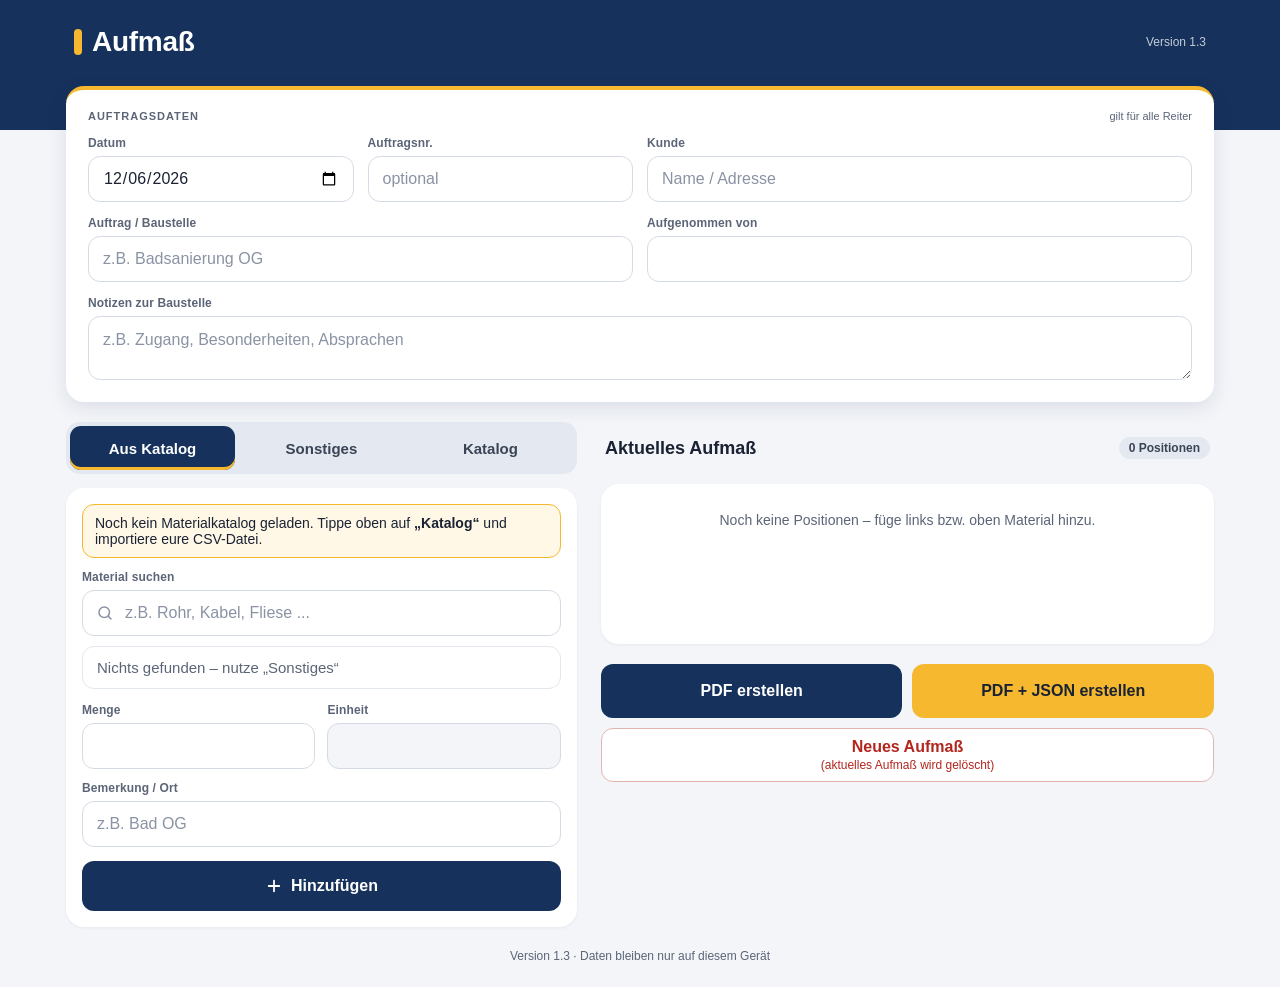
==== commit bb5f9a14: "V1.3" ====
--- a/index.html
+++ b/index.html
@@ -3,124 +3,246 @@
 <meta name="viewport" content="width=device-width,initial-scale=1,viewport-fit=cover">
 <meta name="apple-mobile-web-app-capable" content="yes">
 <meta name="mobile-web-app-capable" content="yes">
+<meta name="apple-mobile-web-app-status-bar-style" content="black-translucent">
 <meta name="apple-mobile-web-app-title" content="Aufmaß">
-<meta name="theme-color" content="#1565c0">
+<meta name="theme-color" content="#16325c">
 <link rel="manifest" href="manifest.json">
 <link rel="apple-touch-icon" href="icon-180.png">
 <title>Aufmaß</title>
 <style>
-:root{--blau:#1565c0;--gelb:#fbc02d;--gelb-hell:#fff8e1;--text:#222;--grau:#555}
-body{font-family:-apple-system,Arial,sans-serif;margin:auto;padding:0 12px 12px;max-width:900px;color:var(--text);background:#fff}
-header{background:var(--blau);color:#fff;margin:0 -12px;padding:12px 16px;padding-top:max(12px,env(safe-area-inset-top));border-bottom:5px solid var(--gelb)}
-h1{font-size:1.4em;margin:0}
-.grid{display:grid;grid-template-columns:repeat(auto-fit,minmax(180px,1fr));gap:8px}
-label{font-size:.85em;color:var(--grau)}
-input:not([type=checkbox]),select,button{width:100%;box-sizing:border-box;padding:10px;font-size:16px;border:1px solid #bbb;border-radius:6px;-webkit-appearance:none;appearance:none;background:#fff;color:var(--text);font-family:inherit}
-select{background:#fff url("data:image/svg+xml,%3Csvg xmlns='http://www.w3.org/2000/svg' width='12' height='8'%3E%3Cpath d='M1 1l5 5 5-5' fill='none' stroke='%23555' stroke-width='2'/%3E%3C/svg%3E") no-repeat right 12px center;padding-right:32px}
-input:not([type=checkbox]):focus,select:focus{outline:none;border-color:var(--blau);box-shadow:0 0 0 3px var(--gelb)}
-button{background:var(--blau);color:#fff;border:none;cursor:pointer;margin-top:4px}
-button small{display:block;font-size:.75em;opacity:.9}
-button.sec{background:#777}
-button.gelb{background:var(--gelb);color:var(--text);font-weight:600}
-button.del{background:#c62828;width:auto;padding:6px 10px;margin:0}
-.box{border:1px solid #ddd;border-radius:8px;padding:10px;margin:10px 0}
-#treffer{max-height:220px;overflow-y:auto;border:1px solid #ddd;border-radius:6px;margin-top:6px;-webkit-overflow-scrolling:touch}
-.opt{padding:10px;border-bottom:1px solid #eee;border-left:5px solid transparent;cursor:pointer}
-.opt.sel{background:var(--blau);color:#fff;border-left-color:var(--gelb)}
-.opt.leer{color:#888;cursor:default}
-.opt .kat{font-size:.8em;opacity:.7}
-.enr{background:var(--gelb);color:var(--text);border-radius:4px;padding:1px 5px;font-size:.85em;font-weight:600}
-.tw{overflow-x:auto;-webkit-overflow-scrolling:touch}
-table{width:100%;border-collapse:collapse;margin-top:8px}
-th,td{border:1px solid #ccc;padding:6px;text-align:left;font-size:.9em}
-th{background:var(--blau);color:#fff;border-color:var(--blau);border-bottom:3px solid var(--gelb)}
-tr.grp td{background:var(--gelb-hell);font-weight:700;border-color:#e6d9a8}
-td.m{white-space:nowrap}
-tr.neu td{animation:blink 1.6s ease-out}
-@keyframes blink{0%,40%{background:var(--gelb)}100%{background:transparent}}
-.bem{display:block;font-size:.85em;color:#666}
-.row{display:flex;gap:8px;flex-wrap:wrap}.row>*{flex:1;min-width:140px}
-.tabs{display:flex;gap:6px;margin-top:12px}
-.tabs button{background:#e0e0e0;color:var(--text);border-bottom:4px solid transparent}
-.tabs button.akt{background:var(--blau);color:#fff;border-bottom-color:var(--gelb)}
-.chk{display:flex;align-items:center;gap:10px;margin-top:10px;padding:10px;border:1px solid #ddd;border-radius:6px;cursor:pointer;color:var(--text);font-size:.95em}
-.chk.an{background:var(--gelb-hell);border-color:var(--gelb)}
-.chk input{width:24px;height:24px;margin:0;flex:none;accent-color:var(--blau);-webkit-appearance:checkbox;appearance:auto}
-.info{font-size:.85em;color:var(--grau);margin:4px 0}
-.hinweis{background:var(--gelb-hell);border:1px solid var(--gelb);border-radius:6px;padding:8px;font-size:.9em}
-.abschnitt{padding:10px 0;border-bottom:1px solid #eee}.abschnitt:last-child{border-bottom:none}
-.abschnitt p{font-size:.85em;color:var(--grau);margin:6px 0 0}
+:root{--blau:#16325c;--blau2:#0f2747;--gelb:#f5b82e;--gelb-hell:#fff8e6;--bg:#f3f5f9;--text:#1a2233;--muted:#5b6577;--linie:#d5dbe5;--rot:#b3261e}
+*{box-sizing:border-box}
+html{-webkit-text-size-adjust:100%}
+body{margin:0;background:var(--bg);color:var(--text);font-family:-apple-system,BlinkMacSystemFont,"Segoe UI",Inter,Roboto,Arial,sans-serif;-webkit-font-smoothing:antialiased;padding-bottom:max(24px,env(safe-area-inset-bottom))}
+.wrap{max-width:1180px;margin:0 auto;padding:0 16px}
+button{font-family:inherit;-webkit-tap-highlight-color:transparent}
+
+/* Kopfzeile */
+.bar{background:var(--blau);color:#fff;padding-top:env(safe-area-inset-top)}
+.bar .wrap{display:flex;align-items:center;justify-content:space-between;padding:22px 20px 64px}
+.brand{display:flex;align-items:center;gap:10px}
+.mark{width:8px;height:26px;border-radius:4px;background:var(--gelb)}
+h1{margin:0;font-size:24px;font-weight:700;letter-spacing:-.01em}
+.vtop{font-size:12px;font-weight:500;opacity:.75}
+
+/* Karten & Grundelemente */
+.card{background:#fff;border-radius:18px;padding:16px;box-shadow:0 1px 3px rgba(16,32,64,.06)}
+.kopf{position:relative;margin-top:-44px;padding:18px 16px 16px;border-top:4px solid var(--gelb);box-shadow:0 6px 20px rgba(16,32,64,.10)}
+.kopfzeile{display:flex;align-items:center;justify-content:space-between;margin-bottom:14px}
+.sec{font-size:11px;font-weight:700;letter-spacing:.09em;color:var(--muted);text-transform:uppercase}
+.hint{font-size:11px;color:var(--muted)}
+.kgrid{display:grid;grid-template-columns:repeat(2,minmax(0,1fr));gap:12px}
+.s2{grid-column:span 2}.sall{grid-column:1/-1}
+.lbl{display:block;font-size:12px;font-weight:600;color:var(--muted);margin-bottom:6px;letter-spacing:.01em}
+.in{display:block;width:100%;height:46px;border:1px solid var(--linie);border-radius:12px;padding:0 14px;font-family:inherit;font-size:16px;font-weight:500;color:var(--text);background:#fff;-webkit-appearance:none;appearance:none;margin:0}
+input[type=date].in{line-height:44px;min-width:0}
+input[type=date].in::-webkit-date-and-time-value{text-align:left}
+textarea.in{height:84px;padding:12px 14px;resize:vertical;line-height:1.4}
+select.in{padding-right:40px;background:#fff url("data:image/svg+xml,%3Csvg xmlns='http://www.w3.org/2000/svg' width='14' height='14' viewBox='0 0 24 24' fill='none' stroke='%235b6577' stroke-width='2.5' stroke-linecap='round'%3E%3Cpath d='M6 9l6 6 6-6'/%3E%3C/svg%3E") no-repeat right 16px center}
+.in::placeholder{color:#8a93a3;font-weight:400}
+.in:focus{outline:none;border-color:var(--blau);box-shadow:0 0 0 3px rgba(245,184,46,.55)}
+.in[readonly]{background:var(--bg);color:var(--muted)}
+.g2{display:grid;grid-template-columns:repeat(2,minmax(0,1fr));gap:12px}
+
+/* Buttons */
+.btn{width:100%;min-height:50px;border:0;border-radius:12px;font-size:16px;font-weight:600;display:flex;align-items:center;justify-content:center;gap:8px;cursor:pointer;padding:8px 12px;text-align:center}
+.btn:active{transform:scale(.99);filter:brightness(.95)}
+.btn-blau{background:var(--blau);color:#fff}
+.btn-gelb{background:var(--gelb);color:var(--text);font-weight:700}
+.btn-rot{background:#fff;border:1.5px solid #e2b4b0;color:var(--rot)}
+.btn.zwei{flex-direction:column;gap:2px}
+.btn small{font-size:12px;font-weight:500}
+@media (hover:hover){.btn-blau:hover{background:var(--blau2)}.btn-gelb:hover{filter:brightness(.96)}.btn-rot:hover{background:#fdf3f2}}
+.mt14{margin-top:14px}
+
+/* Reiter */
+.tabs{margin-top:20px;background:#e4e9f1;border-radius:14px;padding:4px;display:grid;grid-template-columns:repeat(3,minmax(0,1fr));gap:4px}
+.tabs button{height:44px;border:0;border-radius:11px;background:transparent;color:#3a4456;font-size:15px;font-weight:600;cursor:pointer}
+.tabs button.akt{background:var(--blau);color:#fff;box-shadow:inset 0 -3px 0 var(--gelb)}
+.panel{margin-top:14px}
+
+/* Suche */
+.suche{position:relative}
+.suche svg{position:absolute;left:14px;top:14px;pointer-events:none}
+.suche .in{padding-left:42px}
+#treffer{margin-top:10px;border:1px solid #e3e7ee;border-radius:12px;overflow-y:auto;max-height:264px;-webkit-overflow-scrolling:touch}
+.opt{padding:12px 14px;border-top:1px solid #eef1f5;display:flex;justify-content:space-between;align-items:center;gap:10px;cursor:pointer;font-size:15px}
+.opt:first-child{border-top:0}
+.opt .r{font-size:13px;color:var(--muted);white-space:nowrap}
+.opt.sel{background:var(--blau);color:#fff;box-shadow:inset 5px 0 0 var(--gelb);font-weight:600}
+.opt.sel .r{color:#fff;opacity:.8}
+.opt.leer{color:var(--muted);cursor:default}
+@media (hover:hover){.opt:not(.sel):not(.leer):hover{background:#f7f8fb}}
+.enr{background:var(--gelb);color:var(--text);font-weight:700;padding:1px 6px;border-radius:5px}
+.hinweis{background:var(--gelb-hell);border:1px solid var(--gelb);border-radius:12px;padding:10px 12px;font-size:14px;margin-bottom:12px}
+
+/* Haken bei Sonstiges */
+.merk{margin-top:14px;display:flex;align-items:flex-start;gap:12px;padding:14px;border-radius:12px;border:1.5px solid var(--linie);cursor:pointer}
+.merk.an{background:var(--gelb-hell);border-color:var(--gelb)}
+.merk input{width:24px;height:24px;margin:0;flex:none;accent-color:var(--blau)}
+.merk span{font-size:14px;line-height:1.45}
+
+/* Katalog */
+.stats{display:grid;grid-template-columns:repeat(2,minmax(0,1fr));gap:10px;margin-bottom:18px}
+.stat{background:var(--bg);border-radius:12px;padding:12px;min-width:0}
+.stat.gelb{background:var(--gelb-hell)}
+.stat .k{font-size:12px;color:var(--muted)}
+.stat .v{font-size:20px;font-weight:700}
+.stat .d{font-size:12px;color:var(--muted);overflow-wrap:anywhere}
+.desc{margin:8px 2px 0;font-size:13px;line-height:1.5;color:#4a5466}
+.teil+.teil{margin-top:16px}
+.trenner{margin:26px 4px 0;display:flex;align-items:center;gap:12px}
+.trenner i{flex:1;height:2px;background:var(--linie)}
+.trenner .sec{color:var(--rot)}
+.gefahr{margin-top:14px;border:1.5px solid #f1c9c5;box-shadow:none}
+.gefahr .teil+.teil{padding-top:16px;border-top:1px solid #f3dcd9}
 #fileIn{display:none}
+
+/* Aufmaß-Liste */
+.listkopf{display:flex;align-items:center;justify-content:space-between;margin:22px 4px 10px}
+h2{margin:0;font-size:18px;font-weight:700}
+.chip{font-size:12px;font-weight:600;color:#3a4456;background:#e4e9f1;padding:4px 10px;border-radius:999px}
+.liste{padding:0;overflow:hidden}
+.grp{padding:10px 16px;background:#f7f8fb;display:flex;align-items:center;gap:8px;border-bottom:1px solid #eef1f5}
+.grp b{width:6px;height:14px;border-radius:3px;background:var(--gelb)}
+.grp .sec{color:var(--text)}
+.grp .n{font-size:12px;color:var(--muted)}
+.pos{padding:12px 16px;display:flex;align-items:center;gap:12px;border-bottom:1px solid #eef1f5;background:#fff}
+.liste>.pos:last-child{border-bottom:0}
+.pos .t{flex:1;min-width:0}
+.pos .o{font-size:12px;color:var(--muted)}
+.pos .b{font-size:15px;font-weight:600;overflow-wrap:anywhere}
+.pos .bem{font-size:13px;color:var(--muted);overflow-wrap:anywhere}
+.pos .m{font-size:15px;font-weight:600;white-space:nowrap}
+.del{width:40px;height:40px;border:0;border-radius:10px;background:#fdecea;color:#c62828;display:flex;align-items:center;justify-content:center;flex:none;cursor:pointer}
+@media (hover:hover){.del:hover{background:#f9d7d3}}
+.pos.neu{animation:blink 1.8s ease-out}
+@keyframes blink{0%,45%{background:#fff1c7}100%{background:#fff}}
+.leerliste{padding:28px 16px;text-align:center;color:var(--muted);font-size:14px}
+.aktionen{margin-top:20px;display:grid;grid-template-columns:repeat(2,minmax(0,1fr));gap:10px}
+.aktionen .btn{min-height:54px}
+.foot{margin:22px 0 0;text-align:center;font-size:12px;color:var(--muted)}
+
+/* Reiter Katalog: nur Katalog-Funktionen */
+#p3b{display:none}
+body.kat #p3b{display:block}
+body.kat #aufmass{display:none}
+
+/* Tablet hochkant: Auftragsdaten kompakter */
+@media (min-width:700px){.kgrid{grid-template-columns:repeat(4,minmax(0,1fr))}textarea.in{height:64px}}
+
+/* PC / Tablet quer */
+@media (min-width:900px){
+  .bar .wrap{padding:26px 24px 72px}
+  h1{font-size:28px}
+  .kopf{padding:20px 22px 22px}
+  .kgrid{grid-template-columns:repeat(4,minmax(0,1fr));gap:14px}
+  textarea.in{height:64px}
+  .layout{display:grid;grid-template-columns:minmax(0,5fr) minmax(0,6fr);gap:24px;align-items:start}
+  .rechts{position:sticky;top:16px}
+  .listkopf{margin-top:20px;height:52px}
+  .liste{max-height:calc(100vh - 270px);min-height:160px;overflow-y:auto}
+  body.kat .rechts{position:static}
+  body.kat .trenner{margin-top:20px;height:52px}
+}
 </style></head><body>
-<header><h1>Aufmaß</h1></header>
-<div class="box grid">
-<div><label>Datum</label><input type="date" id="datum"></div>
-<div><label>Kunde</label><input id="kunde" placeholder="Name / Adresse"></div>
-<div><label>Auftragsnummer (optional)</label><input id="auftragsnr" placeholder="z.B. 2026-041"></div>
-<div><label>Auftrag / Baustelle</label><input id="auftrag"></div>
-<div><label>Aufgenommen von</label><input id="person"></div>
+<header class="bar"><div class="wrap"><div class="brand"><span class="mark"></span><h1>Aufmaß</h1></div><span class="vtop" id="vtop"></span></div></header>
+<main class="wrap">
+
+<section class="card kopf" aria-label="Auftragsdaten">
+  <div class="kopfzeile"><span class="sec">Auftragsdaten</span><span class="hint">gilt für alle Reiter</span></div>
+  <div class="kgrid">
+    <div><label class="lbl" for="datum">Datum</label><input class="in" type="date" id="datum"></div>
+    <div><label class="lbl" for="auftragsnr">Auftragsnr.</label><input class="in" id="auftragsnr" placeholder="optional"></div>
+    <div class="s2"><label class="lbl" for="kunde">Kunde</label><input class="in" id="kunde" placeholder="Name / Adresse"></div>
+    <div class="s2"><label class="lbl" for="auftrag">Auftrag / Baustelle</label><input class="in" id="auftrag" placeholder="z.B. Badsanierung OG"></div>
+    <div class="s2"><label class="lbl" for="person">Aufgenommen von</label><input class="in" id="person"></div>
+    <div class="sall"><label class="lbl" for="notizen">Notizen zur Baustelle</label><textarea class="in" id="notizen" placeholder="z.B. Zugang, Besonderheiten, Absprachen"></textarea></div>
+  </div>
+</section>
+
+<div class="layout">
+<div class="links">
+  <nav class="tabs" aria-label="Bereiche"><button id="t1" class="akt" onclick="tab(1)">Aus Katalog</button><button id="t2" onclick="tab(2)">Sonstiges</button><button id="t3" onclick="tab(3)">Katalog</button></nav>
+
+  <section id="p1" class="card panel">
+    <div id="keinKat" class="hinweis" style="display:none">Noch kein Materialkatalog geladen. Tippe oben auf <b>„Katalog“</b> und importiere eure CSV-Datei.</div>
+    <label class="lbl" for="suche">Material suchen</label>
+    <div class="suche">
+      <svg aria-hidden="true" width="18" height="18" viewBox="0 0 24 24" fill="none" stroke="#8a93a3" stroke-width="2" stroke-linecap="round"><circle cx="11" cy="11" r="7"/><path d="M20 20l-3.5-3.5"/></svg>
+      <input class="in" id="suche" placeholder="z.B. Rohr, Kabel, Fliese ..." autocomplete="off" enterkeyhint="search">
+    </div>
+    <div id="treffer"></div>
+    <div class="g2 mt14">
+      <div><label class="lbl" for="menge">Menge</label><input class="in" id="menge" type="text" inputmode="decimal"></div>
+      <div><label class="lbl" for="einheit">Einheit</label><input class="in" id="einheit" readonly></div>
+      <div class="s2"><label class="lbl" for="bem">Bemerkung / Ort</label><input class="in" id="bem" placeholder="z.B. Bad OG"></div>
+    </div>
+    <button class="btn btn-blau mt14" onclick="hinzu()"><svg aria-hidden="true" width="18" height="18" viewBox="0 0 24 24" fill="none" stroke="currentColor" stroke-width="2.4" stroke-linecap="round"><path d="M12 5v14M5 12h14"/></svg>Hinzufügen</button>
+  </section>
+
+  <section id="p2" class="card panel" style="display:none">
+    <div class="g2">
+      <div class="s2"><label class="lbl" for="sName">Bezeichnung (frei)</label><input class="in" id="sName" placeholder="z.B. Kernbohrung 100 mm"></div>
+      <div><label class="lbl" for="sMenge">Menge</label><input class="in" id="sMenge" type="text" inputmode="decimal"></div>
+      <div><label class="lbl" for="sEinheit">Einheit</label><input class="in" id="sEinheit" placeholder="Stk, m, Std ..." list="einh"></div>
+      <div class="s2"><label class="lbl" for="sKatg">Kategorie</label><select class="in" id="sKatg"><option>Material</option><option>Stunden</option><option>Sonstiges</option></select></div>
+      <div class="s2"><label class="lbl" for="sBem">Bemerkung / Ort</label><input class="in" id="sBem"></div>
+    </div>
+    <datalist id="einh"><option>Stk</option><option>m</option><option>m²</option><option>m³</option><option>Std</option><option>kg</option><option>l</option><option>Pauschal</option></datalist>
+    <label class="merk" id="sMerkBox" for="sMerk"><input type="checkbox" id="sMerk"><span><b>Als eigenes Material merken</b><br>Bekommt eine E-Nummer und ist danach unter „Aus Katalog“ suchbar – nur auf diesem Gerät.</span></label>
+    <button class="btn btn-gelb mt14" onclick="sonst()"><svg aria-hidden="true" width="18" height="18" viewBox="0 0 24 24" fill="none" stroke="currentColor" stroke-width="2.4" stroke-linecap="round"><path d="M12 5v14M5 12h14"/></svg>Sonstiges hinzufügen</button>
+  </section>
+
+  <section id="p3" class="card panel" style="display:none">
+    <div class="stats" id="katInfo"></div>
+    <span class="sec">Katalog verwalten</span>
+    <input type="file" id="fileIn">
+    <div class="teil mt14" style="margin-top:10px">
+      <button class="btn btn-blau" onclick="document.getElementById('fileIn').click()"><svg aria-hidden="true" width="18" height="18" viewBox="0 0 24 24" fill="none" stroke="currentColor" stroke-width="2.2" stroke-linecap="round" stroke-linejoin="round"><path d="M12 15V4M7 9l5-5 5 5M5 20h14"/></svg>Katalog importieren</button>
+      <p class="desc">Liest eure Materialliste (CSV) ein und ersetzt den bisherigen Katalog. Aufbau: <code>Artikelnummer;Bezeichnung;Einheit;Kategorie</code>. Die Spalte „Kategorie“ (Material, Stunden, Sonstiges) ist freiwillig – fehlt sie, entscheidet die Einheit. Nichts wird hochgeladen. Eigene Materialien bleiben, außer sie stehen schon in der neuen Liste.</p>
+    </div>
+    <div class="teil">
+      <button class="btn btn-gelb" onclick="katExport()"><svg aria-hidden="true" width="18" height="18" viewBox="0 0 24 24" fill="none" stroke="currentColor" stroke-width="2.2" stroke-linecap="round" stroke-linejoin="round"><path d="M12 4v11M7 10l5 5 5-5M5 20h14"/></svg>Katalog als CSV exportieren</button>
+      <p class="desc">Katalog plus eigene Materialien (E-Nummern) inklusive Kategorie als CSV zum Weiterschicken – so kommen neue Materialien in die gemeinsame Liste.</p>
+    </div>
+  </section>
 </div>
-<div class="tabs"><button id="t1" class="akt" onclick="tab(1)">Aus Katalog</button><button id="t2" onclick="tab(2)">Sonstiges</button><button id="t3" onclick="tab(3)">Katalog</button></div>
-
-<div id="p1" class="box">
-<div id="keinKat" class="hinweis" style="display:none;margin-bottom:8px">Noch kein Materialkatalog geladen. Tippe oben auf <b>„Katalog“</b> und importiere eure CSV-Datei.</div>
-<label>Material suchen</label>
-<input id="suche" placeholder="z.B. Rohr, Kabel, Fliese ..." autocomplete="off">
-<div id="treffer"></div>
-<div class="row" style="margin-top:8px">
-<div><label>Menge</label><input id="menge" type="text" inputmode="decimal"></div>
-<div><label>Einheit</label><input id="einheit" readonly></div>
-<div style="flex:2"><label>Bemerkung / Ort</label><input id="bem" placeholder="z.B. Bad OG"></div>
-</div>
-<button onclick="hinzu()">+ Hinzufügen</button>
-</div>
-
-<div id="p2" class="box" style="display:none">
-<label>Bezeichnung (frei)</label><input id="sName" placeholder="z.B. Sonderanfertigung Edelstahlblende">
-<div class="row" style="margin-top:8px">
-<div><label>Menge</label><input id="sMenge" type="text" inputmode="decimal"></div>
-<div><label>Einheit</label><input id="sEinheit" placeholder="Stk, m, m², Std ..." list="einh"></div>
-<div><label>Kategorie</label><select id="sKatg"><option>Material</option><option>Stunden</option><option>Sonstiges</option></select></div>
-<div style="flex:2"><label>Bemerkung / Ort</label><input id="sBem"></div>
-</div>
-<datalist id="einh"><option>Stk</option><option>m</option><option>m²</option><option>m³</option><option>Std</option><option>kg</option><option>l</option><option>Pauschal</option></datalist>
-<label class="chk" id="sMerkBox"><input type="checkbox" id="sMerk"><span>Als eigenes Material merken – bekommt eine E-Nummer und ist danach unter „Aus Katalog“ suchbar (nur auf diesem Gerät)</span></label>
-<button class="gelb" onclick="sonst()">+ Sonstiges hinzufügen</button>
-</div>
-
-<div id="p3" class="box" style="display:none">
-<div id="katInfo" class="hinweis"></div>
-<input type="file" id="fileIn">
-<div class="abschnitt">
-<button onclick="document.getElementById('fileIn').click()">Katalog importieren</button>
-<p>Liest eine CSV-Datei mit eurer Materialliste ein. Aufbau: <code>Artikelnummer;Bezeichnung;Einheit;Kategorie</code>. Die Spalte Kategorie (Material, Stunden oder Sonstiges) ist freiwillig – fehlt sie, entscheidet das Tool nach der Einheit (Std → Stunden, Pauschal → Sonstiges, sonst Material). Ersetzt den bisherigen Katalog. Die Datei wird nur auf diesem Gerät gelesen, nichts wird hochgeladen. Eigene Materialien bleiben erhalten – außer sie stehen jetzt schon in der neuen Liste.</p>
-</div>
-<div class="abschnitt">
-<button class="gelb" onclick="katExport()">Katalog als CSV exportieren</button>
-<p>Erstellt eine CSV-Datei mit dem kompletten Katalog <b>plus</b> allen eigenen Materialien (E-Nummern), inklusive Kategorie. Diese Datei kannst du z.B. per Mail weiterschicken, damit die neuen Materialien in die gemeinsame Materialliste übernommen werden.</p>
-</div>
-<div class="abschnitt">
-<button class="sec" onclick="eigeneLoeschen()">Eigene Materialien löschen</button>
-<p>Löscht <b>nur</b> die selbst angelegten Materialien (E-Nummern) von diesem Gerät. Sinnvoll, wenn sie inzwischen in der gemeinsamen Liste stehen. <b>Tipp:</b> Vorher exportieren, sonst sind sie weg.</p>
-</div>
-<div class="abschnitt">
-<button class="sec" onclick="katalogLoeschen()">Katalog vom Gerät löschen</button>
-<p>Entfernt den importierten Katalog von diesem Gerät, z.B. bevor du das Handy weitergibst. Eigene Materialien und das aktuelle Aufmaß bleiben erhalten.</p>
+
+<div class="rechts">
+  <div id="p3b">
+    <div class="trenner"><i></i><span class="sec">Löschen</span><i></i></div>
+    <section class="card gefahr">
+      <div class="teil">
+        <button class="btn btn-rot" onclick="eigeneLoeschen()">Eigene Materialien löschen</button>
+        <p class="desc">Löscht <b>nur</b> die selbst angelegten Materialien (E-Nummern) von diesem Gerät. Sinnvoll, wenn sie schon in der gemeinsamen Liste stehen. <b>Tipp:</b> vorher exportieren, sonst sind sie weg.</p>
+      </div>
+      <div class="teil">
+        <button class="btn btn-rot" onclick="katalogLoeschen()">Katalog vom Gerät löschen</button>
+        <p class="desc">Entfernt den importierten Katalog von diesem Gerät, z. B. bevor das Handy weitergegeben wird. Eigene Materialien und das aktuelle Aufmaß bleiben erhalten.</p>
+      </div>
+    </section>
+  </div>
+
+  <div id="aufmass">
+    <div class="listkopf"><h2>Aktuelles Aufmaß</h2><span class="chip" id="anzahl"></span></div>
+    <section class="card liste" id="liste" aria-live="polite"></section>
+    <div class="aktionen">
+      <button class="btn btn-blau" onclick="erstellen(false)">PDF erstellen</button>
+      <button class="btn btn-gelb" onclick="erstellen(true)">PDF + JSON erstellen</button>
+      <button class="btn btn-rot zwei sall" onclick="neu()">Neues Aufmaß<small>(aktuelles Aufmaß wird gelöscht)</small></button>
+    </div>
+  </div>
 </div>
 </div>
 
-<div class="tw"><table><thead><tr><th>Pos.</th><th>Art.-Nr.</th><th>Material / Leistung</th><th>Menge</th><th></th></tr></thead><tbody id="liste"></tbody></table></div>
-<div class="row" style="margin-top:12px">
-<button onclick="erstellen(false)">PDF erstellen</button>
-<button class="gelb" onclick="erstellen(true)">PDF + JSON erstellen<small>(für das Abschlussaufmaß)</small></button>
-</div>
-<button class="sec" style="margin-top:8px" onclick="neu()">Neues Aufmaß<small>(aktuelles Aufmaß wird gelöscht)</small></button>
-<p class="info" id="ver" style="margin-top:20px;text-align:center"></p>
+<p class="foot" id="ver"></p>
+</main>
 
 <script src="jspdf.min.js"></script>
 <script src="jspdf.autotable.min.js"></script>
 <script>
-const VERSION="1.2";
+const VERSION="1.3";
 const KATS=["Material","Stunden","Sonstiges"];
 const $=id=>document.getElementById(id);
 const ls={get(k,d){try{const v=localStorage.getItem(k);return v===null?d:JSON.parse(v)}catch(e){return d}},
@@ -129,7 +251,8 @@
 const istENr=nr=>/^E\d+$/i.test(String(nr));
 const nrHtml=nr=>istENr(nr)?`<span class="enr">${esc(nr)}</span>`:esc(nr);
 const heute=()=>new Date().toISOString().slice(0,10);
-const neueId=()=>(crypto.randomUUID?crypto.randomUUID():Date.now().toString(36)+Math.random().toString(36).slice(2));
+const neueId=()=>(window.crypto&&crypto.randomUUID?crypto.randomUUID():Date.now().toString(36)+Math.random().toString(36).slice(2));
+const ICON_DEL='<svg aria-hidden="true" width="18" height="18" viewBox="0 0 24 24" fill="none" stroke="currentColor" stroke-width="2" stroke-linecap="round" stroke-linejoin="round"><path d="M4 7h16M9 7V4h6v3M6 7l1 13h10l1-13"/></svg>';
 
 // ---------- Kategorien ----------
 function katVonEinheit(e){
@@ -152,11 +275,14 @@
 let daten=ls.get("aufmass",[]), gewaehlt=null, treffer=[], zuletzt=null;
 let aufmassId=ls.get("am_id",null); if(!aufmassId){aufmassId=neueId();ls.set("am_id",aufmassId)}
 const alle=()=>katalog.concat(eigene);
-const KOPF=["datum","kunde","auftragsnr","auftrag","person"];
+const KOPF=["datum","kunde","auftragsnr","auftrag","person","notizen"];
 KOPF.forEach(f=>{$(f).value=ls.get("am_"+f,"");$(f).oninput=()=>ls.set("am_"+f,$(f).value)});
 if(!$("datum").value){$("datum").value=heute();ls.set("am_datum",$("datum").value)}
 
-function tab(n){[1,2,3].forEach(i=>{$("p"+i).style.display=i==n?"":"none";$("t"+i).className=i==n?"akt":""})}
+function tab(n){
+  [1,2,3].forEach(i=>{$("p"+i).style.display=i==n?"":"none";$("t"+i).className=i==n?"akt":""});
+  document.body.classList.toggle("kat",n==3);
+}
 $("sMerk").onchange=()=>$("sMerkBox").classList.toggle("an",$("sMerk").checked);
 let katVonHand=false;
 $("sKatg").onchange=()=>{katVonHand=true};
@@ -166,7 +292,7 @@
   const q=$("suche").value.toLowerCase().trim();
   $("keinKat").style.display=alle().length?"none":"";
   treffer=alle().filter(k=>(k[0]+" "+k[1]).toLowerCase().includes(q)).slice(0,200);
-  $("treffer").innerHTML=treffer.map((k,i)=>`<div class="opt${gewaehlt&&gewaehlt[0]==k[0]&&gewaehlt[1]==k[1]?" sel":""}" data-i="${i}">${nrHtml(k[0])} – ${esc(k[1])} (${esc(k[2])}) <span class="kat">· ${katVon(k[3],k[2])}</span></div>`).join("")
+  $("treffer").innerHTML=treffer.map((k,i)=>`<div class="opt${gewaehlt&&gewaehlt[0]==k[0]&&gewaehlt[1]==k[1]?" sel":""}" data-i="${i}"><span>${nrHtml(k[0])} · ${esc(k[1])}</span><span class="r">${esc(k[2])} · ${katVon(k[3],k[2])}</span></div>`).join("")
     ||'<div class="opt leer">Nichts gefunden – nutze „Sonstiges“</div>';
 }
 $("treffer").onclick=e=>{const el=e.target.closest(".opt[data-i]");if(!el)return;gewaehlt=treffer[+el.dataset.i];$("einheit").value=gewaehlt[2];filtern();$("menge").focus()};
@@ -209,14 +335,16 @@
 function gruppiert(){const s=sortiert();return KATS.map(k=>({kat:k,pos:s.filter(d=>d.kat===k)})).filter(g=>g.pos.length)}
 function zeigen(){
   let n=0;
-  $("liste").innerHTML=gruppiert().map(g=>`<tr class="grp"><td colspan="5">${g.kat}</td></tr>`+g.pos.map(d=>`<tr${d.t&&d.t===zuletzt?' class="neu"':""}><td>${++n}</td><td>${nrHtml(d.nr)}</td><td>${esc(d.name)}${d.bem?`<span class="bem">${esc(d.bem)}</span>`:""}</td><td class="m">${fmt(d.menge)} ${esc(d.einheit)}</td><td><button class="del" data-i="${d.i}">✕</button></td></tr>`).join("")).join("");
-  const neu=$("liste").querySelector("tr.neu");if(neu&&neu.scrollIntoView)neu.scrollIntoView({block:"nearest",behavior:"smooth"});
+  $("anzahl").textContent=daten.length==1?"1 Position":daten.length+" Positionen";
+  $("liste").innerHTML=daten.length?gruppiert().map(g=>`<div class="grp"><b></b><span class="sec">${g.kat}</span><span class="n">${g.pos.length}</span></div>`+g.pos.map(d=>`<div class="pos${d.t&&d.t===zuletzt?" neu":""}"><div class="t"><div class="o">${++n} · ${nrHtml(d.nr)}</div><div class="b">${esc(d.name)}</div>${d.bem?`<div class="bem">${esc(d.bem)}</div>`:""}</div><div class="m">${fmt(d.menge)} ${esc(d.einheit)}</div><button class="del" data-i="${d.i}" aria-label="Position löschen">${ICON_DEL}</button></div>`).join("")).join("")
+    :'<div class="leerliste">Noch keine Positionen – füge links bzw. oben Material hinzu.</div>';
+  const neu=$("liste").querySelector(".pos.neu");if(neu&&neu.scrollIntoView)neu.scrollIntoView({block:"nearest",behavior:"smooth"});
   zuletzt=null;
 }
 $("liste").onclick=e=>{const b=e.target.closest("button.del");if(!b)return;daten.splice(+b.dataset.i,1);speichern();zeigen()};
 function neu(){
-  if(daten.length&&!confirm("Das aktuelle Aufmaß (Liste, Kunde und Auftrag) wird gelöscht.\n\nHast du das PDF gespeichert?"))return;
-  daten=[];speichern();zeigen();["kunde","auftragsnr","auftrag"].forEach(f=>{$(f).value="";ls.set("am_"+f,"")});
+  if(daten.length&&!confirm("Das aktuelle Aufmaß (Liste, Kunde, Auftrag und Notizen) wird gelöscht.\n\nHast du das PDF gespeichert?"))return;
+  daten=[];speichern();zeigen();["kunde","auftragsnr","auftrag","notizen"].forEach(f=>{$(f).value="";ls.set("am_"+f,"")});
   $("datum").value=heute();ls.set("am_datum",$("datum").value);
   aufmassId=neueId();ls.set("am_id",aufmassId);
 }
@@ -267,8 +395,9 @@
   teilen([new File([csv],"Materialliste_"+heute()+".csv",{type:"text/csv"})]);
 }
 function katInfo(){
-  $("katInfo").innerHTML=(katMeta?`<b>Aktueller Katalog:</b> ${esc(katMeta.datei)}<br>${katMeta.anzahl} Materialien, importiert am ${esc(katMeta.datum)}`:"<b>Noch kein Katalog importiert.</b>")
-    +`<br><b>Eigene Materialien auf diesem Gerät:</b> ${eigene.length}`;
+  const kd=katMeta?`${esc(katMeta.datei)} · ${esc(String(katMeta.datum).split(",")[0])}`:"noch nicht importiert";
+  $("katInfo").innerHTML=`<div class="stat"><div class="k">Katalog</div><div class="v">${katMeta?katMeta.anzahl:0}</div><div class="d">${kd}</div></div>`
+    +`<div class="stat gelb"><div class="k">Eigene (E-Nr.)</div><div class="v">${eigene.length}</div><div class="d">nur auf diesem Gerät</div></div>`;
 }
 function katalogLoeschen(){if(confirm("Den importierten Katalog von diesem Gerät löschen?\n\nEigene Materialien und das aktuelle Aufmaß bleiben erhalten.")){katalog=[];katMeta=null;ls.set("am_katalog",[]);ls.set("am_katmeta",null);gewaehlt=null;katInfo();filtern()}}
 function eigeneLoeschen(){
@@ -279,27 +408,31 @@
 // ---------- PDF + JSON ----------
 const kopfWerte=()=>Object.fromEntries(KOPF.map(f=>[f,$(f).value.trim()]));
 const datumDE=iso=>iso?new Date(iso+"T12:00").toLocaleDateString("de-DE"):"";
-function dateiName(k){return ("Aufmass_"+(k.kunde||"Kunde")+"_"+(k.datum||"")).replace(/[^\wäöüÄÖÜß-]+/g,"_")}
+const UML={"ä":"ae","ö":"oe","ü":"ue","Ä":"Ae","Ö":"Oe","Ü":"Ue","ß":"ss"};
+function dateiName(k){return ("Aufmass_"+(k.kunde||"Kunde")+"_"+(k.datum||"")).replace(/[äöüÄÖÜß]/g,c=>UML[c]).replace(/[^\w-]+/g,"_").replace(/_+/g,"_")}
+const BLAU=[22,50,92],GELB=[245,184,46];
 
 function bauePDF(k){
   const {jsPDF}=window.jspdf;const doc=new jsPDF({unit:"mm",format:"a4"});
-  doc.setFontSize(18);doc.text("Aufmaß",14,18);
-  doc.setDrawColor(251,192,45);doc.setLineWidth(1.2);doc.line(14,21,196,21);doc.setDrawColor(0);doc.setLineWidth(0.2);
+  doc.setFontSize(18);doc.setTextColor(...BLAU);doc.text("Aufmaß",14,18);doc.setTextColor(0);
+  doc.setDrawColor(...GELB);doc.setLineWidth(1.2);doc.line(14,21,196,21);doc.setDrawColor(0);doc.setLineWidth(0.2);
   doc.setFontSize(10);
   const kopf=[["Datum",datumDE(k.datum)],["Kunde",k.kunde]];
   if(k.auftragsnr)kopf.push(["Auftragsnummer",k.auftragsnr]);
   kopf.push(["Auftrag / Baustelle",k.auftrag],["Aufgenommen von",k.person]);
-  let y=29;kopf.forEach(([a,v])=>{doc.setFont(undefined,"bold");doc.text(a+":",14,y);doc.setFont(undefined,"normal");const z=doc.splitTextToSize(v||"",140);doc.text(z,55,y);y+=6*Math.max(1,z.length)});
+  if(k.notizen)kopf.push(["Notizen",k.notizen]);
+  let y=29;kopf.forEach(([a,v])=>{doc.setFont(undefined,"bold");doc.text(a+":",14,y);doc.setFont(undefined,"normal");const z=doc.splitTextToSize(v||"",140);doc.text(z,55,y);y+=5*Math.max(1,z.length)+1});
   const body=[];let n=0;
   gruppiert().forEach(g=>{
-    body.push([{content:g.kat,colSpan:6,styles:{fillColor:[255,248,225],fontStyle:"bold",textColor:20}}]);
+    body.push([{content:g.kat,colSpan:6,styles:{fillColor:[255,248,230],fontStyle:"bold",textColor:20}}]);
     g.pos.forEach(x=>body.push([++n,x.nr,x.name,fmt(x.menge),x.einheit,x.bem||""]));
   });
   const folgeKopf=["Aufmaß",k.kunde,k.auftragsnr,k.auftrag,datumDE(k.datum)].filter(Boolean).join("  ·  ");
+  const folgeSeite=()=>{doc.setFontSize(8);doc.setTextColor(90);doc.text(doc.splitTextToSize(folgeKopf,182)[0],14,12);doc.setDrawColor(...GELB);doc.setLineWidth(0.6);doc.line(14,14,196,14);doc.setDrawColor(0);doc.setLineWidth(0.2);doc.setTextColor(0)};
   doc.autoTable({startY:y+2,margin:{top:20,bottom:18},head:[["Pos.","Art.-Nr.","Material / Leistung","Menge","Einheit","Bemerkung"]],body,
-    showHead:"everyPage",styles:{fontSize:9,cellPadding:2},headStyles:{fillColor:[21,101,192]},columnStyles:{0:{cellWidth:11},3:{halign:"right"}},
-    didDrawPage:d=>{if(d.pageNumber>1){doc.setFontSize(8);doc.setTextColor(90);doc.text(doc.splitTextToSize(folgeKopf,182)[0],14,12);doc.setDrawColor(251,192,45);doc.setLineWidth(0.6);doc.line(14,14,196,14);doc.setDrawColor(0);doc.setLineWidth(0.2);doc.setTextColor(0)}}});
-  let ey=doc.lastAutoTable.finalY+25;if(ey>272){doc.addPage();ey=40;doc.setFontSize(8);doc.setTextColor(90);doc.text(doc.splitTextToSize(folgeKopf,182)[0],14,12);doc.setTextColor(0)}
+    showHead:"everyPage",styles:{fontSize:9,cellPadding:2},headStyles:{fillColor:BLAU},columnStyles:{0:{cellWidth:11},3:{halign:"right"}},
+    didDrawPage:d=>{if(d.pageNumber>1)folgeSeite()}});
+  let ey=doc.lastAutoTable.finalY+25;if(ey>272){doc.addPage();ey=40;folgeSeite()}
   doc.setLineWidth(0.2);doc.line(14,ey,90,ey);doc.line(115,ey,196,ey);doc.setFontSize(9);doc.text("Ort, Datum",14,ey+5);doc.text("Unterschrift Kunde",115,ey+5);
   const seiten=doc.getNumberOfPages();
   for(let i=1;i<=seiten;i++){doc.setPage(i);doc.setFontSize(8);doc.setTextColor(120);doc.text("Seite "+i+" von "+seiten,196,290,{align:"right"});doc.setTextColor(0)}
@@ -308,7 +441,7 @@
 function baueJSON(k){
   return JSON.stringify({
     format:"aufmass",formatVersion:1,id:aufmassId,erstelltAm:new Date().toISOString(),appVersion:VERSION,
-    kopf:{datum:k.datum,kunde:k.kunde,auftragsnummer:k.auftragsnr,auftrag:k.auftrag,aufgenommenVon:k.person},
+    kopf:{datum:k.datum,kunde:k.kunde,auftragsnummer:k.auftragsnr,auftrag:k.auftrag,aufgenommenVon:k.person,notizen:k.notizen},
     positionen:sortiert().map(x=>({artikelnummer:x.nr==="–"?"":x.nr,bezeichnung:x.name,menge:x.menge,einheit:x.einheit,kategorie:x.kat,bemerkung:x.bem||""}))
   },null,2);
 }
@@ -321,14 +454,17 @@
 }
 
 // ---------- Teilen / Speichern ----------
+// Handy: Teilen-Menü. PC: normaler Download.
+const istHandy=()=>matchMedia("(pointer:coarse)").matches||/iPhone|iPad|iPod|Android/i.test(navigator.userAgent)||(navigator.platform==="MacIntel"&&navigator.maxTouchPoints>1);
 async function teilen(files){
-  if(navigator.canShare&&navigator.canShare({files})){
+  if(istHandy()&&navigator.canShare&&navigator.canShare({files})){
     try{await navigator.share({files});return}catch(e){if(e.name==="AbortError")return}
   }
   files.forEach((f,i)=>setTimeout(()=>{const a=document.createElement("a");a.href=URL.createObjectURL(f);a.download=f.name;document.body.appendChild(a);a.click();setTimeout(()=>{URL.revokeObjectURL(a.href);a.remove()},2000)},i*400));
 }
 
 $("ver").textContent="Version "+VERSION+" · Daten bleiben nur auf diesem Gerät";
+$("vtop").textContent="Version "+VERSION;
 katInfo();filtern();zeigen();
 if("serviceWorker" in navigator&&location.protocol.startsWith("http")){
   // Wenn eine neue Version installiert wurde, einmal automatisch neu laden
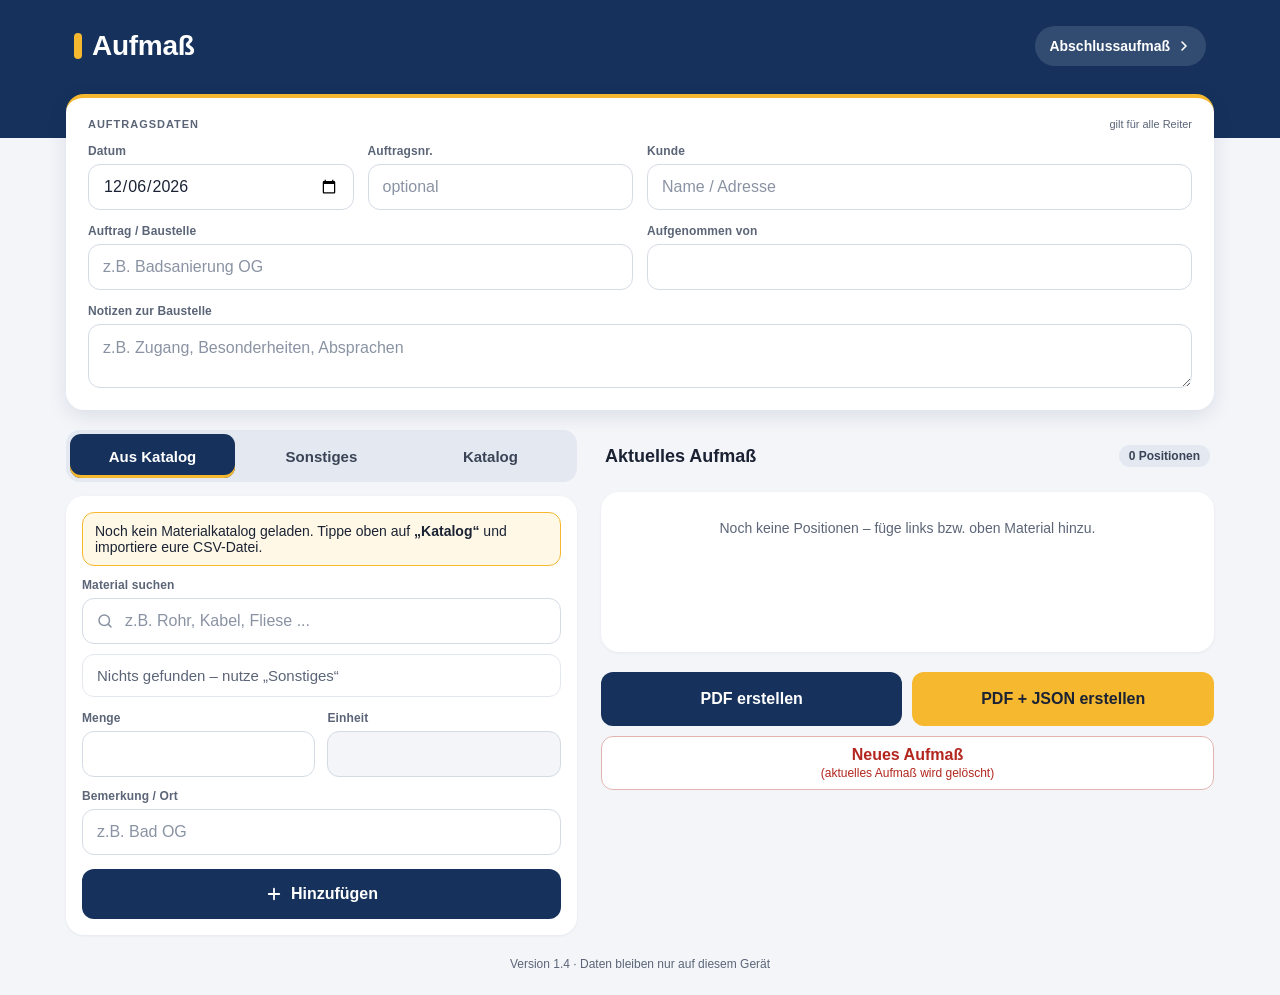
==== commit 6772f0ee: "V1.4" ====
--- a/index.html
+++ b/index.html
@@ -23,7 +23,9 @@
 .brand{display:flex;align-items:center;gap:10px}
 .mark{width:8px;height:26px;border-radius:4px;background:var(--gelb)}
 h1{margin:0;font-size:24px;font-weight:700;letter-spacing:-.01em}
-.vtop{font-size:12px;font-weight:500;opacity:.75}
+.bar .wrap{gap:12px}
+.navlink{display:inline-flex;align-items:center;gap:6px;min-height:40px;padding:0 14px;border-radius:999px;background:rgba(255,255,255,.12);color:#fff;text-decoration:none;font-size:14px;font-weight:600;white-space:nowrap}
+@media (hover:hover){.navlink:hover{background:rgba(255,255,255,.2)}}
 
 /* Karten & Grundelemente */
 .card{background:#fff;border-radius:18px;padding:16px;box-shadow:0 1px 3px rgba(16,32,64,.06)}
@@ -146,7 +148,7 @@
   body.kat .trenner{margin-top:20px;height:52px}
 }
 </style></head><body>
-<header class="bar"><div class="wrap"><div class="brand"><span class="mark"></span><h1>Aufmaß</h1></div><span class="vtop" id="vtop"></span></div></header>
+<header class="bar"><div class="wrap"><div class="brand"><span class="mark"></span><h1>Aufmaß</h1></div><a class="navlink" href="summe.html">Abschlussaufmaß<svg aria-hidden="true" width="16" height="16" viewBox="0 0 24 24" fill="none" stroke="currentColor" stroke-width="2.4" stroke-linecap="round" stroke-linejoin="round"><path d="M9 18l6-6-6-6"/></svg></a></div></header>
 <main class="wrap">
 
 <section class="card kopf" aria-label="Auftragsdaten">
@@ -242,7 +244,7 @@
 <script src="jspdf.min.js"></script>
 <script src="jspdf.autotable.min.js"></script>
 <script>
-const VERSION="1.3";
+const VERSION="1.4";
 const KATS=["Material","Stunden","Sonstiges"];
 const $=id=>document.getElementById(id);
 const ls={get(k,d){try{const v=localStorage.getItem(k);return v===null?d:JSON.parse(v)}catch(e){return d}},
@@ -409,7 +411,7 @@
 const kopfWerte=()=>Object.fromEntries(KOPF.map(f=>[f,$(f).value.trim()]));
 const datumDE=iso=>iso?new Date(iso+"T12:00").toLocaleDateString("de-DE"):"";
 const UML={"ä":"ae","ö":"oe","ü":"ue","Ä":"Ae","Ö":"Oe","Ü":"Ue","ß":"ss"};
-function dateiName(k){return ("Aufmass_"+(k.kunde||"Kunde")+"_"+(k.datum||"")).replace(/[äöüÄÖÜß]/g,c=>UML[c]).replace(/[^\w-]+/g,"_").replace(/_+/g,"_")}
+function dateiName(k){return ("Aufmass_"+(k.kunde||"Kunde")+"_"+(k.datum||"")+(k.person?"_"+k.person:"")).replace(/[äöüÄÖÜß]/g,c=>UML[c]).replace(/[^\w-]+/g,"_").replace(/_+/g,"_")}
 const BLAU=[22,50,92],GELB=[245,184,46];
 
 function bauePDF(k){
@@ -464,7 +466,6 @@
 }
 
 $("ver").textContent="Version "+VERSION+" · Daten bleiben nur auf diesem Gerät";
-$("vtop").textContent="Version "+VERSION;
 katInfo();filtern();zeigen();
 if("serviceWorker" in navigator&&location.protocol.startsWith("http")){
   // Wenn eine neue Version installiert wurde, einmal automatisch neu laden
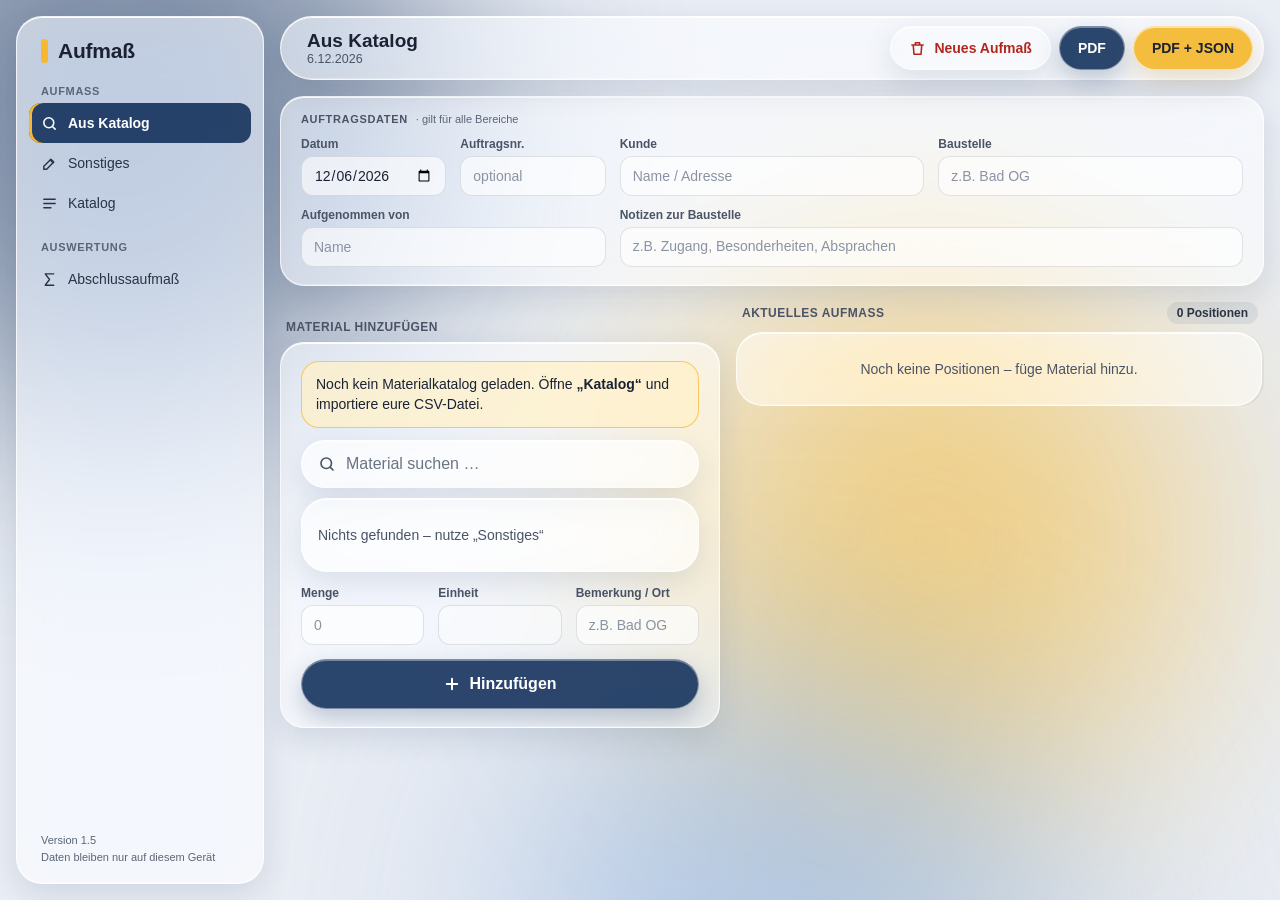
==== commit 83a3a17f: "V1.5" ====
--- a/index.html
+++ b/index.html
@@ -3,305 +3,218 @@
 <meta name="viewport" content="width=device-width,initial-scale=1,viewport-fit=cover">
 <meta name="apple-mobile-web-app-capable" content="yes">
 <meta name="mobile-web-app-capable" content="yes">
-<meta name="apple-mobile-web-app-status-bar-style" content="black-translucent">
+<meta name="apple-mobile-web-app-status-bar-style" content="default">
 <meta name="apple-mobile-web-app-title" content="Aufmaß">
-<meta name="theme-color" content="#16325c">
+<meta name="theme-color" content="#e9edf4">
 <link rel="manifest" href="manifest.json">
 <link rel="apple-touch-icon" href="icon-180.png">
+<link rel="stylesheet" href="glas.css">
 <title>Aufmaß</title>
-<style>
-:root{--blau:#16325c;--blau2:#0f2747;--gelb:#f5b82e;--gelb-hell:#fff8e6;--bg:#f3f5f9;--text:#1a2233;--muted:#5b6577;--linie:#d5dbe5;--rot:#b3261e}
-*{box-sizing:border-box}
-html{-webkit-text-size-adjust:100%}
-body{margin:0;background:var(--bg);color:var(--text);font-family:-apple-system,BlinkMacSystemFont,"Segoe UI",Inter,Roboto,Arial,sans-serif;-webkit-font-smoothing:antialiased;padding-bottom:max(24px,env(safe-area-inset-bottom))}
-.wrap{max-width:1180px;margin:0 auto;padding:0 16px}
-button{font-family:inherit;-webkit-tap-highlight-color:transparent}
-
-/* Kopfzeile */
-.bar{background:var(--blau);color:#fff;padding-top:env(safe-area-inset-top)}
-.bar .wrap{display:flex;align-items:center;justify-content:space-between;padding:22px 20px 64px}
-.brand{display:flex;align-items:center;gap:10px}
-.mark{width:8px;height:26px;border-radius:4px;background:var(--gelb)}
-h1{margin:0;font-size:24px;font-weight:700;letter-spacing:-.01em}
-.bar .wrap{gap:12px}
-.navlink{display:inline-flex;align-items:center;gap:6px;min-height:40px;padding:0 14px;border-radius:999px;background:rgba(255,255,255,.12);color:#fff;text-decoration:none;font-size:14px;font-weight:600;white-space:nowrap}
-@media (hover:hover){.navlink:hover{background:rgba(255,255,255,.2)}}
-
-/* Karten & Grundelemente */
-.card{background:#fff;border-radius:18px;padding:16px;box-shadow:0 1px 3px rgba(16,32,64,.06)}
-.kopf{position:relative;margin-top:-44px;padding:18px 16px 16px;border-top:4px solid var(--gelb);box-shadow:0 6px 20px rgba(16,32,64,.10)}
-.kopfzeile{display:flex;align-items:center;justify-content:space-between;margin-bottom:14px}
-.sec{font-size:11px;font-weight:700;letter-spacing:.09em;color:var(--muted);text-transform:uppercase}
-.hint{font-size:11px;color:var(--muted)}
-.kgrid{display:grid;grid-template-columns:repeat(2,minmax(0,1fr));gap:12px}
-.s2{grid-column:span 2}.sall{grid-column:1/-1}
-.lbl{display:block;font-size:12px;font-weight:600;color:var(--muted);margin-bottom:6px;letter-spacing:.01em}
-.in{display:block;width:100%;height:46px;border:1px solid var(--linie);border-radius:12px;padding:0 14px;font-family:inherit;font-size:16px;font-weight:500;color:var(--text);background:#fff;-webkit-appearance:none;appearance:none;margin:0}
-input[type=date].in{line-height:44px;min-width:0}
-input[type=date].in::-webkit-date-and-time-value{text-align:left}
-textarea.in{height:84px;padding:12px 14px;resize:vertical;line-height:1.4}
-select.in{padding-right:40px;background:#fff url("data:image/svg+xml,%3Csvg xmlns='http://www.w3.org/2000/svg' width='14' height='14' viewBox='0 0 24 24' fill='none' stroke='%235b6577' stroke-width='2.5' stroke-linecap='round'%3E%3Cpath d='M6 9l6 6 6-6'/%3E%3C/svg%3E") no-repeat right 16px center}
-.in::placeholder{color:#8a93a3;font-weight:400}
-.in:focus{outline:none;border-color:var(--blau);box-shadow:0 0 0 3px rgba(245,184,46,.55)}
-.in[readonly]{background:var(--bg);color:var(--muted)}
-.g2{display:grid;grid-template-columns:repeat(2,minmax(0,1fr));gap:12px}
-
-/* Buttons */
-.btn{width:100%;min-height:50px;border:0;border-radius:12px;font-size:16px;font-weight:600;display:flex;align-items:center;justify-content:center;gap:8px;cursor:pointer;padding:8px 12px;text-align:center}
-.btn:active{transform:scale(.99);filter:brightness(.95)}
-.btn-blau{background:var(--blau);color:#fff}
-.btn-gelb{background:var(--gelb);color:var(--text);font-weight:700}
-.btn-rot{background:#fff;border:1.5px solid #e2b4b0;color:var(--rot)}
-.btn.zwei{flex-direction:column;gap:2px}
-.btn small{font-size:12px;font-weight:500}
-@media (hover:hover){.btn-blau:hover{background:var(--blau2)}.btn-gelb:hover{filter:brightness(.96)}.btn-rot:hover{background:#fdf3f2}}
-.mt14{margin-top:14px}
-
-/* Reiter */
-.tabs{margin-top:20px;background:#e4e9f1;border-radius:14px;padding:4px;display:grid;grid-template-columns:repeat(3,minmax(0,1fr));gap:4px}
-.tabs button{height:44px;border:0;border-radius:11px;background:transparent;color:#3a4456;font-size:15px;font-weight:600;cursor:pointer}
-.tabs button.akt{background:var(--blau);color:#fff;box-shadow:inset 0 -3px 0 var(--gelb)}
-.panel{margin-top:14px}
-
-/* Suche */
-.suche{position:relative}
-.suche svg{position:absolute;left:14px;top:14px;pointer-events:none}
-.suche .in{padding-left:42px}
-#treffer{margin-top:10px;border:1px solid #e3e7ee;border-radius:12px;overflow-y:auto;max-height:264px;-webkit-overflow-scrolling:touch}
-.opt{padding:12px 14px;border-top:1px solid #eef1f5;display:flex;justify-content:space-between;align-items:center;gap:10px;cursor:pointer;font-size:15px}
-.opt:first-child{border-top:0}
-.opt .r{font-size:13px;color:var(--muted);white-space:nowrap}
-.opt.sel{background:var(--blau);color:#fff;box-shadow:inset 5px 0 0 var(--gelb);font-weight:600}
-.opt.sel .r{color:#fff;opacity:.8}
-.opt.leer{color:var(--muted);cursor:default}
-@media (hover:hover){.opt:not(.sel):not(.leer):hover{background:#f7f8fb}}
-.enr{background:var(--gelb);color:var(--text);font-weight:700;padding:1px 6px;border-radius:5px}
-.hinweis{background:var(--gelb-hell);border:1px solid var(--gelb);border-radius:12px;padding:10px 12px;font-size:14px;margin-bottom:12px}
-
-/* Haken bei Sonstiges */
-.merk{margin-top:14px;display:flex;align-items:flex-start;gap:12px;padding:14px;border-radius:12px;border:1.5px solid var(--linie);cursor:pointer}
-.merk.an{background:var(--gelb-hell);border-color:var(--gelb)}
-.merk input{width:24px;height:24px;margin:0;flex:none;accent-color:var(--blau)}
-.merk span{font-size:14px;line-height:1.45}
-
-/* Katalog */
-.stats{display:grid;grid-template-columns:repeat(2,minmax(0,1fr));gap:10px;margin-bottom:18px}
-.stat{background:var(--bg);border-radius:12px;padding:12px;min-width:0}
-.stat.gelb{background:var(--gelb-hell)}
-.stat .k{font-size:12px;color:var(--muted)}
-.stat .v{font-size:20px;font-weight:700}
-.stat .d{font-size:12px;color:var(--muted);overflow-wrap:anywhere}
-.desc{margin:8px 2px 0;font-size:13px;line-height:1.5;color:#4a5466}
-.teil+.teil{margin-top:16px}
-.trenner{margin:26px 4px 0;display:flex;align-items:center;gap:12px}
-.trenner i{flex:1;height:2px;background:var(--linie)}
-.trenner .sec{color:var(--rot)}
-.gefahr{margin-top:14px;border:1.5px solid #f1c9c5;box-shadow:none}
-.gefahr .teil+.teil{padding-top:16px;border-top:1px solid #f3dcd9}
-#fileIn{display:none}
-
-/* Aufmaß-Liste */
-.listkopf{display:flex;align-items:center;justify-content:space-between;margin:22px 4px 10px}
-h2{margin:0;font-size:18px;font-weight:700}
-.chip{font-size:12px;font-weight:600;color:#3a4456;background:#e4e9f1;padding:4px 10px;border-radius:999px}
-.liste{padding:0;overflow:hidden}
-.grp{padding:10px 16px;background:#f7f8fb;display:flex;align-items:center;gap:8px;border-bottom:1px solid #eef1f5}
-.grp b{width:6px;height:14px;border-radius:3px;background:var(--gelb)}
-.grp .sec{color:var(--text)}
-.grp .n{font-size:12px;color:var(--muted)}
-.pos{padding:12px 16px;display:flex;align-items:center;gap:12px;border-bottom:1px solid #eef1f5;background:#fff}
-.liste>.pos:last-child{border-bottom:0}
-.pos .t{flex:1;min-width:0}
-.pos .o{font-size:12px;color:var(--muted)}
-.pos .b{font-size:15px;font-weight:600;overflow-wrap:anywhere}
-.pos .bem{font-size:13px;color:var(--muted);overflow-wrap:anywhere}
-.pos .m{font-size:15px;font-weight:600;white-space:nowrap}
-.del{width:40px;height:40px;border:0;border-radius:10px;background:#fdecea;color:#c62828;display:flex;align-items:center;justify-content:center;flex:none;cursor:pointer}
-@media (hover:hover){.del:hover{background:#f9d7d3}}
-.pos.neu{animation:blink 1.8s ease-out}
-@keyframes blink{0%,45%{background:#fff1c7}100%{background:#fff}}
-.leerliste{padding:28px 16px;text-align:center;color:var(--muted);font-size:14px}
-.aktionen{margin-top:20px;display:grid;grid-template-columns:repeat(2,minmax(0,1fr));gap:10px}
-.aktionen .btn{min-height:54px}
-.foot{margin:22px 0 0;text-align:center;font-size:12px;color:var(--muted)}
-
-/* Reiter Katalog: nur Katalog-Funktionen */
-#p3b{display:none}
-body.kat #p3b{display:block}
-body.kat #aufmass{display:none}
-
-/* Tablet hochkant: Auftragsdaten kompakter */
-@media (min-width:700px){.kgrid{grid-template-columns:repeat(4,minmax(0,1fr))}textarea.in{height:64px}}
-
-/* PC / Tablet quer */
-@media (min-width:900px){
-  .bar .wrap{padding:26px 24px 72px}
-  h1{font-size:28px}
-  .kopf{padding:20px 22px 22px}
-  .kgrid{grid-template-columns:repeat(4,minmax(0,1fr));gap:14px}
-  textarea.in{height:64px}
-  .layout{display:grid;grid-template-columns:minmax(0,5fr) minmax(0,6fr);gap:24px;align-items:start}
-  .rechts{position:sticky;top:16px}
-  .listkopf{margin-top:20px;height:52px}
-  .liste{max-height:calc(100vh - 270px);min-height:160px;overflow-y:auto}
-  body.kat .rechts{position:static}
-  body.kat .trenner{margin-top:20px;height:52px}
-}
-</style></head><body>
-<header class="bar"><div class="wrap"><div class="brand"><span class="mark"></span><h1>Aufmaß</h1></div><a class="navlink" href="summe.html">Abschlussaufmaß<svg aria-hidden="true" width="16" height="16" viewBox="0 0 24 24" fill="none" stroke="currentColor" stroke-width="2.4" stroke-linecap="round" stroke-linejoin="round"><path d="M9 18l6-6-6-6"/></svg></a></div></header>
-<main class="wrap">
-
-<section class="card kopf" aria-label="Auftragsdaten">
-  <div class="kopfzeile"><span class="sec">Auftragsdaten</span><span class="hint">gilt für alle Reiter</span></div>
-  <div class="kgrid">
-    <div><label class="lbl" for="datum">Datum</label><input class="in" type="date" id="datum"></div>
-    <div><label class="lbl" for="auftragsnr">Auftragsnr.</label><input class="in" id="auftragsnr" placeholder="optional"></div>
-    <div class="s2"><label class="lbl" for="kunde">Kunde</label><input class="in" id="kunde" placeholder="Name / Adresse"></div>
-    <div class="s2"><label class="lbl" for="auftrag">Auftrag / Baustelle</label><input class="in" id="auftrag" placeholder="z.B. Badsanierung OG"></div>
-    <div class="s2"><label class="lbl" for="person">Aufgenommen von</label><input class="in" id="person"></div>
-    <div class="sall"><label class="lbl" for="notizen">Notizen zur Baustelle</label><textarea class="in" id="notizen" placeholder="z.B. Zugang, Besonderheiten, Absprachen"></textarea></div>
-  </div>
-</section>
-
-<div class="layout">
-<div class="links">
-  <nav class="tabs" aria-label="Bereiche"><button id="t1" class="akt" onclick="tab(1)">Aus Katalog</button><button id="t2" onclick="tab(2)">Sonstiges</button><button id="t3" onclick="tab(3)">Katalog</button></nav>
-
-  <section id="p1" class="card panel">
-    <div id="keinKat" class="hinweis" style="display:none">Noch kein Materialkatalog geladen. Tippe oben auf <b>„Katalog“</b> und importiere eure CSV-Datei.</div>
-    <label class="lbl" for="suche">Material suchen</label>
-    <div class="suche">
-      <svg aria-hidden="true" width="18" height="18" viewBox="0 0 24 24" fill="none" stroke="#8a93a3" stroke-width="2" stroke-linecap="round"><circle cx="11" cy="11" r="7"/><path d="M20 20l-3.5-3.5"/></svg>
-      <input class="in" id="suche" placeholder="z.B. Rohr, Kabel, Fliese ..." autocomplete="off" enterkeyhint="search">
+</head><body>
+<div class="hg" aria-hidden="true"><i class="b1"></i><i class="b2"></i><i class="b3"></i></div>
+
+<aside class="seite glass" aria-label="Navigation">
+  <div class="brand"><span></span><b>Aufmaß</b></div>
+  <div class="ncap">Aufmaß</div>
+  <button class="nav" data-tab="1"><svg aria-hidden="true" width="17" height="17" viewBox="0 0 24 24" fill="none" stroke="currentColor" stroke-width="2.2" stroke-linecap="round"><circle cx="11" cy="11" r="7"/><path d="M20 20l-3.5-3.5"/></svg>Aus Katalog</button>
+  <button class="nav" data-tab="2"><svg aria-hidden="true" width="17" height="17" viewBox="0 0 24 24" fill="none" stroke="currentColor" stroke-width="2" stroke-linecap="round" stroke-linejoin="round"><path d="M4 20h4l10-10-4-4L4 16z"/><path d="M13 7l4 4"/></svg>Sonstiges</button>
+  <button class="nav" data-tab="3"><svg aria-hidden="true" width="17" height="17" viewBox="0 0 24 24" fill="none" stroke="currentColor" stroke-width="2" stroke-linecap="round"><path d="M4 6h16M4 12h16M4 18h10"/></svg>Katalog</button>
+  <div class="ncap">Auswertung</div>
+  <a class="nav" href="summe.html"><svg aria-hidden="true" width="17" height="17" viewBox="0 0 24 24" fill="none" stroke="currentColor" stroke-width="2" stroke-linecap="round" stroke-linejoin="round"><path d="M18 4H6l6 8-6 8h12"/></svg>Abschlussaufmaß</a>
+  <div class="sfuss"><span class="vtext"></span><br>Daten bleiben nur auf diesem Gerät</div>
+</aside>
+
+<div class="app">
+  <header class="leiste glass">
+    <div><div class="lt" id="ltTitel">Aus Katalog</div><div class="ls" id="ltSub"></div></div>
+    <div class="laktionen" id="lAktionen">
+      <button class="btn glass btn-rot" onclick="neu()" title="Aktuelles Aufmaß wird gelöscht"><span aria-hidden="true" style="display:flex"></span>Neues Aufmaß</button>
+      <button class="btn btn-blau" onclick="erstellen(false)">PDF</button>
+      <button class="btn btn-gelb" onclick="erstellen(true)">PDF + JSON</button>
     </div>
-    <div id="treffer"></div>
-    <div class="g2 mt14">
-      <div><label class="lbl" for="menge">Menge</label><input class="in" id="menge" type="text" inputmode="decimal"></div>
-      <div><label class="lbl" for="einheit">Einheit</label><input class="in" id="einheit" readonly></div>
-      <div class="s2"><label class="lbl" for="bem">Bemerkung / Ort</label><input class="in" id="bem" placeholder="z.B. Bad OG"></div>
-    </div>
-    <button class="btn btn-blau mt14" onclick="hinzu()"><svg aria-hidden="true" width="18" height="18" viewBox="0 0 24 24" fill="none" stroke="currentColor" stroke-width="2.4" stroke-linecap="round"><path d="M12 5v14M5 12h14"/></svg>Hinzufügen</button>
-  </section>
-
-  <section id="p2" class="card panel" style="display:none">
-    <div class="g2">
-      <div class="s2"><label class="lbl" for="sName">Bezeichnung (frei)</label><input class="in" id="sName" placeholder="z.B. Kernbohrung 100 mm"></div>
-      <div><label class="lbl" for="sMenge">Menge</label><input class="in" id="sMenge" type="text" inputmode="decimal"></div>
-      <div><label class="lbl" for="sEinheit">Einheit</label><input class="in" id="sEinheit" placeholder="Stk, m, Std ..." list="einh"></div>
-      <div class="s2"><label class="lbl" for="sKatg">Kategorie</label><select class="in" id="sKatg"><option>Material</option><option>Stunden</option><option>Sonstiges</option></select></div>
-      <div class="s2"><label class="lbl" for="sBem">Bemerkung / Ort</label><input class="in" id="sBem"></div>
-    </div>
-    <datalist id="einh"><option>Stk</option><option>m</option><option>m²</option><option>m³</option><option>Std</option><option>kg</option><option>l</option><option>Pauschal</option></datalist>
-    <label class="merk" id="sMerkBox" for="sMerk"><input type="checkbox" id="sMerk"><span><b>Als eigenes Material merken</b><br>Bekommt eine E-Nummer und ist danach unter „Aus Katalog“ suchbar – nur auf diesem Gerät.</span></label>
-    <button class="btn btn-gelb mt14" onclick="sonst()"><svg aria-hidden="true" width="18" height="18" viewBox="0 0 24 24" fill="none" stroke="currentColor" stroke-width="2.4" stroke-linecap="round"><path d="M12 5v14M5 12h14"/></svg>Sonstiges hinzufügen</button>
-  </section>
-
-  <section id="p3" class="card panel" style="display:none">
-    <div class="stats" id="katInfo"></div>
-    <span class="sec">Katalog verwalten</span>
-    <input type="file" id="fileIn">
-    <div class="teil mt14" style="margin-top:10px">
-      <button class="btn btn-blau" onclick="document.getElementById('fileIn').click()"><svg aria-hidden="true" width="18" height="18" viewBox="0 0 24 24" fill="none" stroke="currentColor" stroke-width="2.2" stroke-linecap="round" stroke-linejoin="round"><path d="M12 15V4M7 9l5-5 5 5M5 20h14"/></svg>Katalog importieren</button>
-      <p class="desc">Liest eure Materialliste (CSV) ein und ersetzt den bisherigen Katalog. Aufbau: <code>Artikelnummer;Bezeichnung;Einheit;Kategorie</code>. Die Spalte „Kategorie“ (Material, Stunden, Sonstiges) ist freiwillig – fehlt sie, entscheidet die Einheit. Nichts wird hochgeladen. Eigene Materialien bleiben, außer sie stehen schon in der neuen Liste.</p>
-    </div>
-    <div class="teil">
-      <button class="btn btn-gelb" onclick="katExport()"><svg aria-hidden="true" width="18" height="18" viewBox="0 0 24 24" fill="none" stroke="currentColor" stroke-width="2.2" stroke-linecap="round" stroke-linejoin="round"><path d="M12 4v11M7 10l5 5 5-5M5 20h14"/></svg>Katalog als CSV exportieren</button>
-      <p class="desc">Katalog plus eigene Materialien (E-Nummern) inklusive Kategorie als CSV zum Weiterschicken – so kommen neue Materialien in die gemeinsame Liste.</p>
+  </header>
+
+  <header class="handykopf">
+    <div><h1 id="hTitel">Aufmaß</h1></div>
+    <a class="pille glass" href="summe.html"><svg aria-hidden="true" width="17" height="17" viewBox="0 0 24 24" fill="none" stroke="currentColor" stroke-width="2.2" stroke-linecap="round" stroke-linejoin="round"><path d="M18 4H6l6 8-6 8h12"/></svg>Abschluss</a>
+  </header>
+
+  <section class="glass karte kopf" id="kopf" aria-label="Auftragsdaten">
+    <button class="kopfzu" id="kopfZu" aria-expanded="false" aria-controls="kopfInhalt">
+      <span class="bar"></span>
+      <span class="tt"><span class="t1" id="kz1"></span><span class="t2" id="kz2"></span></span>
+      <svg aria-hidden="true" width="16" height="16" viewBox="0 0 24 24" fill="none" stroke="#4a5466" stroke-width="2.4" stroke-linecap="round" stroke-linejoin="round"><path d="M6 9l6 6 6-6"/></svg>
+    </button>
+    <div class="kopfinhalt" id="kopfInhalt">
+      <div class="kcap">Auftragsdaten <span>· gilt für alle Bereiche</span></div>
+      <div class="form fgrid">
+        <div class="f w1"><label for="datum">Datum</label><input class="in" type="date" id="datum"></div>
+        <div class="f w1"><label for="auftragsnr">Auftragsnr.</label><input class="in" id="auftragsnr" placeholder="optional"></div>
+        <div class="f w2"><label for="kunde">Kunde</label><input class="in" id="kunde" placeholder="Name / Adresse"></div>
+        <div class="f w2"><label for="auftrag">Baustelle</label><input class="in" id="auftrag" placeholder="z.B. Bad OG"></div>
+        <div class="f w2"><label for="person">Aufgenommen von</label><input class="in" id="person" placeholder="Name"></div>
+        <div class="f lang w4"><label for="notizen">Notizen zur Baustelle</label><textarea class="in" id="notizen" rows="2" placeholder="z.B. Zugang, Besonderheiten, Absprachen"></textarea></div>
+      </div>
     </div>
   </section>
-</div>
-
-<div class="rechts">
-  <div id="p3b">
-    <div class="trenner"><i></i><span class="sec">Löschen</span><i></i></div>
-    <section class="card gefahr">
-      <div class="teil">
-        <button class="btn btn-rot" onclick="eigeneLoeschen()">Eigene Materialien löschen</button>
-        <p class="desc">Löscht <b>nur</b> die selbst angelegten Materialien (E-Nummern) von diesem Gerät. Sinnvoll, wenn sie schon in der gemeinsamen Liste stehen. <b>Tipp:</b> vorher exportieren, sonst sind sie weg.</p>
-      </div>
-      <div class="teil">
-        <button class="btn btn-rot" onclick="katalogLoeschen()">Katalog vom Gerät löschen</button>
-        <p class="desc">Entfernt den importierten Katalog von diesem Gerät, z. B. bevor das Handy weitergegeben wird. Eigene Materialien und das aktuelle Aufmaß bleiben erhalten.</p>
-      </div>
-    </section>
-  </div>
-
-  <div id="aufmass">
-    <div class="listkopf"><h2>Aktuelles Aufmaß</h2><span class="chip" id="anzahl"></span></div>
-    <section class="card liste" id="liste" aria-live="polite"></section>
-    <div class="aktionen">
-      <button class="btn btn-blau" onclick="erstellen(false)">PDF erstellen</button>
-      <button class="btn btn-gelb" onclick="erstellen(true)">PDF + JSON erstellen</button>
-      <button class="btn btn-rot zwei sall" onclick="neu()">Neues Aufmaß<small>(aktuelles Aufmaß wird gelöscht)</small></button>
+
+  <div class="spalten">
+    <div class="links">
+      <!-- Aus Katalog -->
+      <section id="p1">
+        <div class="cap"><span>Material hinzufügen</span></div>
+        <div class="glass karte panel">
+          <div id="keinKat" class="hinweis" hidden>Noch kein Materialkatalog geladen. Öffne <b>„Katalog“</b> und importiere eure CSV-Datei.</div>
+          <label class="glass suche" for="suche">
+            <svg aria-hidden="true" width="18" height="18" viewBox="0 0 24 24" fill="none" stroke="#4a5466" stroke-width="2.2" stroke-linecap="round"><circle cx="11" cy="11" r="7"/><path d="M20 20l-3.5-3.5"/></svg>
+            <input id="suche" placeholder="Material suchen …" autocomplete="off" enterkeyhint="search" aria-label="Material suchen">
+          </label>
+          <div class="glass karte treffer" id="treffer" role="listbox" aria-label="Suchergebnisse"></div>
+          <div class="glass karte form fgrid drei mt" style="overflow:visible">
+            <div class="f"><label for="menge">Menge</label><input class="in" id="menge" type="text" inputmode="decimal" placeholder="0"></div>
+            <div class="f ro"><label for="einheit">Einheit</label><input class="in" id="einheit" readonly tabindex="-1"></div>
+            <div class="f"><label for="bem">Bemerkung / Ort</label><input class="in" id="bem" placeholder="z.B. Bad OG"></div>
+          </div>
+          <button class="btn btn-blau mt" onclick="hinzu()"><span class="pl"></span>Hinzufügen</button>
+        </div>
+      </section>
+
+      <!-- Sonstiges -->
+      <section id="p2" hidden>
+        <div class="cap"><span>Freie Position</span></div>
+        <div class="glass karte panel">
+          <div class="glass karte form fgrid drei" style="overflow:visible">
+            <div class="f wall"><label for="sName">Bezeichnung</label><input class="in" id="sName" placeholder="z.B. Kernbohrung 100 mm"></div>
+            <div class="f"><label for="sMenge">Menge</label><input class="in" id="sMenge" type="text" inputmode="decimal" placeholder="0"></div>
+            <div class="f"><label for="sEinheit">Einheit</label><input class="in" id="sEinheit" placeholder="Stk" list="einh"></div>
+            <div class="f"><label for="sKatg">Kategorie</label><select class="in" id="sKatg"><option>Material</option><option>Stunden</option><option>Sonstiges</option></select></div>
+            <div class="f wall"><label for="sBem">Bemerkung / Ort</label><input class="in" id="sBem" placeholder="optional"></div>
+          </div>
+          <datalist id="einh"><option>Stk</option><option>m</option><option>m²</option><option>m³</option><option>Std</option><option>kg</option><option>l</option><option>Pauschal</option></datalist>
+          <div class="glass karte form fgrid mt" style="overflow:visible">
+            <div class="f schalt wall"><label for="sMerk">Als eigenes Material merken<small>bekommt eine E-Nummer · danach über die Suche auffindbar · nur auf diesem Gerät</small></label><input type="checkbox" class="schalter" id="sMerk"></div>
+          </div>
+          <button class="btn btn-gelb mt" onclick="sonst()"><span class="pl"></span>Sonstiges hinzufügen</button>
+        </div>
+      </section>
+
+      <!-- Katalog -->
+      <section id="p3" hidden>
+        <div class="stats" id="katInfo"></div>
+        <div class="cap"><span>Katalog verwalten</span></div>
+        <div class="glass karte">
+          <button class="item" onclick="document.getElementById('fileIn').click()"><span class="ico" style="background:var(--blau)"><svg aria-hidden="true" width="18" height="18" viewBox="0 0 24 24" fill="none" stroke="#fff" stroke-width="2.4" stroke-linecap="round" stroke-linejoin="round"><path d="M12 15V4M7 9l5-5 5 5M5 20h14"/></svg></span>
+            <span><span class="t">Katalog importieren</span><span class="d">CSV mit Artikelnummer; Bezeichnung; Einheit; Kategorie. Die Kategorie ist freiwillig – fehlt sie, entscheidet die Einheit (Std → Stunden, Pauschal → Sonstiges). Ersetzt den bisherigen Katalog. Nichts wird hochgeladen.</span></span></button>
+          <button class="item" onclick="katExport()"><span class="ico" style="background:var(--gelb)"><svg aria-hidden="true" width="18" height="18" viewBox="0 0 24 24" fill="none" stroke="#1a2233" stroke-width="2.4" stroke-linecap="round" stroke-linejoin="round"><path d="M12 4v11M7 10l5 5 5-5M5 20h14"/></svg></span>
+            <span><span class="t">Als CSV exportieren</span><span class="d">Katalog plus eigene E-Materialien inkl. Kategorie zum Weiterschicken – so kommen neue Materialien in die gemeinsame Liste.</span></span></button>
+        </div>
+        <input type="file" id="fileIn" hidden>
+        <div class="cap"><span>Firmenlogo für die PDFs</span></div>
+        <div class="glass karte">
+          <div class="logozeile">
+            <div class="logovorschau" id="logoVorschau">kein Logo</div>
+            <div class="logoknoepfe">
+              <button class="btn glass btn-glas" onclick="document.getElementById('logoIn').click()">Logo wählen</button>
+              <button class="btn glass btn-rot" id="logoWeg" onclick="logoEntfernen()">Entfernen</button>
+            </div>
+          </div>
+        </div>
+        <p class="fuss">Das Logo wird nur auf diesem Gerät gespeichert und erscheint oben rechts im Aufmaß- und Abschluss-PDF.</p>
+        <input type="file" id="logoIn" accept="image/*" hidden>
+      </section>
+    </div>
+
+    <div class="rechts">
+      <!-- Katalog: Löschen -->
+      <section id="p3b" hidden>
+        <div class="cap rot oben"><span>Löschen</span></div>
+        <div class="glass karte gefahr">
+          <button class="item rot" onclick="eigeneLoeschen()"><span class="ico" style="background:rgba(217,48,37,.12)"><svg aria-hidden="true" width="18" height="18" viewBox="0 0 24 24" fill="none" stroke="#c62828" stroke-width="2.2" stroke-linecap="round" stroke-linejoin="round"><path d="M4 7h16M9 7V4h6v3M6 7l1 13h10l1-13"/></svg></span>
+            <span><span class="t">Eigene Materialien löschen</span><span class="d">Löscht <b>nur</b> die E-Nummern von diesem Gerät. Sinnvoll, wenn sie schon in der gemeinsamen Liste stehen. Tipp: vorher exportieren, sonst sind sie weg.</span></span></button>
+          <button class="item rot" onclick="katalogLoeschen()"><span class="ico" style="background:rgba(217,48,37,.12)"><svg aria-hidden="true" width="18" height="18" viewBox="0 0 24 24" fill="none" stroke="#c62828" stroke-width="2.2" stroke-linecap="round" stroke-linejoin="round"><path d="M4 7h16M9 7V4h6v3M6 7l1 13h10l1-13"/></svg></span>
+            <span><span class="t">Katalog vom Gerät löschen</span><span class="d">Entfernt den importierten Katalog, z. B. bevor das Gerät weitergegeben wird. Eigene Materialien und das aktuelle Aufmaß bleiben erhalten.</span></span></button>
+        </div>
+      </section>
+
+      <!-- Aktuelles Aufmaß -->
+      <section id="aufmass">
+        <div class="cap oben"><span>Aktuelles Aufmaß</span><span class="chip" id="anzahl"></span></div>
+        <div class="scrollbox" id="liste" aria-live="polite"></div>
+        <div class="zweier nurhandy">
+          <button class="btn btn-blau" onclick="erstellen(false)">PDF</button>
+          <button class="btn btn-gelb" onclick="erstellen(true)">PDF + JSON</button>
+          <button class="btn glass btn-rot zwei ganz" onclick="neu()">Neues Aufmaß<small>(aktuelles Aufmaß wird gelöscht)</small></button>
+        </div>
+      </section>
     </div>
   </div>
+  <p class="version"><span class="vtext"></span> · Daten bleiben nur auf diesem Gerät</p>
 </div>
-</div>
-
-<p class="foot" id="ver"></p>
-</main>
+
+<nav class="tableiste" aria-label="Bereiche">
+  <div class="glass tabs">
+    <button data-tab="1"><svg aria-hidden="true" width="22" height="22" viewBox="0 0 24 24" fill="none" stroke="currentColor" stroke-width="2.2" stroke-linecap="round"><circle cx="11" cy="11" r="7"/><path d="M20 20l-3.5-3.5"/></svg>Aus Katalog</button>
+    <button data-tab="2"><svg aria-hidden="true" width="22" height="22" viewBox="0 0 24 24" fill="none" stroke="currentColor" stroke-width="2" stroke-linecap="round" stroke-linejoin="round"><path d="M4 20h4l10-10-4-4L4 16z"/><path d="M13 7l4 4"/></svg>Sonstiges</button>
+    <button data-tab="3"><svg aria-hidden="true" width="22" height="22" viewBox="0 0 24 24" fill="none" stroke="currentColor" stroke-width="2" stroke-linecap="round"><path d="M4 6h16M4 12h16M4 18h10"/></svg>Katalog</button>
+  </div>
+  <button class="glass rund" id="rundPDF" aria-label="PDF erstellen" onclick="pdfAuswahl()"><svg aria-hidden="true" width="24" height="24" viewBox="0 0 24 24" fill="none" stroke="currentColor" stroke-width="2.2" stroke-linecap="round" stroke-linejoin="round"><path d="M12 3v12M7 8l5-5 5 5"/><path d="M5 13v6a2 2 0 0 0 2 2h10a2 2 0 0 0 2-2v-6"/></svg></button>
+</nav>
 
 <script src="jspdf.min.js"></script>
 <script src="jspdf.autotable.min.js"></script>
+<script src="basis.js"></script>
 <script>
-const VERSION="1.4";
-const KATS=["Material","Stunden","Sonstiges"];
-const $=id=>document.getElementById(id);
-const ls={get(k,d){try{const v=localStorage.getItem(k);return v===null?d:JSON.parse(v)}catch(e){return d}},
-          set(k,v){try{localStorage.setItem(k,JSON.stringify(v))}catch(e){alert("Speichern auf dem Gerät nicht möglich.")}}};
-const esc=s=>String(s).replace(/[&<>"']/g,c=>({"&":"&amp;","<":"&lt;",">":"&gt;",'"':"&quot;","'":"&#39;"}[c]));
-const istENr=nr=>/^E\d+$/i.test(String(nr));
-const nrHtml=nr=>istENr(nr)?`<span class="enr">${esc(nr)}</span>`:esc(nr);
-const heute=()=>new Date().toISOString().slice(0,10);
-const neueId=()=>(window.crypto&&crypto.randomUUID?crypto.randomUUID():Date.now().toString(36)+Math.random().toString(36).slice(2));
-const ICON_DEL='<svg aria-hidden="true" width="18" height="18" viewBox="0 0 24 24" fill="none" stroke="currentColor" stroke-width="2" stroke-linecap="round" stroke-linejoin="round"><path d="M4 7h16M9 7V4h6v3M6 7l1 13h10l1-13"/></svg>';
-
-// ---------- Kategorien ----------
-function katVonEinheit(e){
-  e=String(e||"").toLowerCase().replace(/\./g,"").trim();
-  if(/^(std|h|stunde|stunden|std\/mann|mannstunde|mannstunden)$/.test(e))return "Stunden";
-  if(/^(pauschal|pauschale|psch|pausch|pa)$/.test(e))return "Sonstiges";
-  return "Material";
-}
-function normKat(k){
-  k=String(k||"").toLowerCase().trim();
-  if(k.startsWith("mat"))return "Material";
-  if(/^(std|stund|lohn|arbeit)/.test(k))return "Stunden";
-  if(k.startsWith("sons"))return "Sonstiges";
-  return "";
-}
-const katVon=(kat,einheit)=>normKat(kat)||katVonEinheit(einheit);
+document.querySelectorAll(".pl").forEach(s=>s.outerHTML=IC.plus);
+document.querySelectorAll('#lAktionen [aria-hidden="true"]').forEach(s=>s.outerHTML=IC.muell);
 
 // ---------- Daten ----------
 let katalog=ls.get("am_katalog",[]), katMeta=ls.get("am_katmeta",null), eigene=ls.get("am_eigene",[]);
-let daten=ls.get("aufmass",[]), gewaehlt=null, treffer=[], zuletzt=null;
+let daten=ls.get("aufmass",[]), gewaehlt=null, treffer=[], zuletzt=null, aktTab=1;
 let aufmassId=ls.get("am_id",null); if(!aufmassId){aufmassId=neueId();ls.set("am_id",aufmassId)}
 const alle=()=>katalog.concat(eigene);
 const KOPF=["datum","kunde","auftragsnr","auftrag","person","notizen"];
-KOPF.forEach(f=>{$(f).value=ls.get("am_"+f,"");$(f).oninput=()=>ls.set("am_"+f,$(f).value)});
+KOPF.forEach(f=>{$(f).value=ls.get("am_"+f,"");$(f).addEventListener("input",()=>{ls.set("am_"+f,$(f).value);kopfText()})});
 if(!$("datum").value){$("datum").value=heute();ls.set("am_datum",$("datum").value)}
 
+// ---------- Bereiche ----------
+const TITEL={1:["Aus Katalog","Aufmaß"],2:["Sonstiges","Sonstiges"],3:["Katalog","Katalog"]};
 function tab(n){
-  [1,2,3].forEach(i=>{$("p"+i).style.display=i==n?"":"none";$("t"+i).className=i==n?"akt":""});
-  document.body.classList.toggle("kat",n==3);
-}
-$("sMerk").onchange=()=>$("sMerkBox").classList.toggle("an",$("sMerk").checked);
-let katVonHand=false;
-$("sKatg").onchange=()=>{katVonHand=true};
-$("sEinheit").oninput=()=>{if(!katVonHand)$("sKatg").value=katVonEinheit($("sEinheit").value)};
-
+  aktTab=n;
+  [1,2,3].forEach(i=>{$("p"+i).hidden=i!==n});
+  document.querySelectorAll("[data-tab]").forEach(b=>b.classList.toggle("akt",+b.dataset.tab===n));
+  document.body.classList.toggle("kat",n===3);
+  $("p3b").hidden=n!==3;$("aufmass").hidden=n===3;$("lAktionen").hidden=n===3;$("rundPDF").hidden=n===3;
+  $("ltTitel").textContent=TITEL[n][0];$("hTitel").textContent=TITEL[n][1];
+  try{history.replaceState(null,"",n===1?location.pathname:"#"+["","","sonstiges","katalog"][n])}catch(e){}
+  kopfText();
+}
+document.querySelectorAll("[data-tab]").forEach(b=>b.addEventListener("click",()=>{tab(+b.dataset.tab);if(window.innerWidth<900)scrollTo({top:0,behavior:"smooth"})}));
+
+// Auftragsdaten am Handy auf- und zuklappen
+function kopfText(){
+  const k=$("kunde").value.trim(),a=$("auftrag").value.trim(),nr=$("auftragsnr").value.trim(),p=$("person").value.trim(),d=datumDE($("datum").value);
+  $("kz1").textContent=[k,a].filter(Boolean).join(" · ")||"Auftragsdaten eintragen";
+  $("kz2").textContent=[d,nr?"Nr. "+nr:"",p].filter(Boolean).join(" · ");
+  $("ltSub").textContent=aktTab===3?"Materialliste verwalten – gilt nur für dieses Gerät":[k,a,d].filter(Boolean).join(" · ");
+}
+function kopfSetzen(offen){$("kopf").classList.toggle("offen",offen);$("kopfZu").setAttribute("aria-expanded",offen)}
+$("kopfZu").onclick=()=>kopfSetzen(!$("kopf").classList.contains("offen"));
+kopfSetzen(!$("kunde").value.trim());
+
+// ---------- Suche ----------
 function filtern(){
   const q=$("suche").value.toLowerCase().trim();
-  $("keinKat").style.display=alle().length?"none":"";
+  $("keinKat").hidden=alle().length>0;
   treffer=alle().filter(k=>(k[0]+" "+k[1]).toLowerCase().includes(q)).slice(0,200);
-  $("treffer").innerHTML=treffer.map((k,i)=>`<div class="opt${gewaehlt&&gewaehlt[0]==k[0]&&gewaehlt[1]==k[1]?" sel":""}" data-i="${i}"><span>${nrHtml(k[0])} · ${esc(k[1])}</span><span class="r">${esc(k[2])} · ${katVon(k[3],k[2])}</span></div>`).join("")
+  $("treffer").innerHTML=treffer.map((k,i)=>{const sel=gewaehlt&&gewaehlt[0]==k[0]&&gewaehlt[1]==k[1];return `<div class="opt${sel?" sel":""}" data-i="${i}" role="option" aria-selected="${sel}"><span>${nrHtml(k[0])} · ${esc(k[1])}</span><span class="r">${esc(k[2])} · ${katVon(k[3],k[2])}</span><span class="ok">${IC.haken}</span></div>`}).join("")
     ||'<div class="opt leer">Nichts gefunden – nutze „Sonstiges“</div>';
 }
 $("treffer").onclick=e=>{const el=e.target.closest(".opt[data-i]");if(!el)return;gewaehlt=treffer[+el.dataset.i];$("einheit").value=gewaehlt[2];filtern();$("menge").focus()};
 $("suche").oninput=filtern;
-
-const zahl=v=>parseFloat(String(v).replace(/\s/g,"").replace(",","."));
-function neuePos(p){p.t=Date.now()+Math.random();daten.push(p);zuletzt=p.t;speichern();zeigen()}
+$("menge").addEventListener("keydown",e=>{if(e.key==="Enter")hinzu()});
+
+// ---------- Positionen ----------
+function neuePos(p){p.t=Date.now()+Math.random();daten.push(p);zuletzt=p.t;speichern("aufmass",daten);zeigen()}
 function hinzu(){
   const m=zahl($("menge").value);
   if(!gewaehlt)return alert("Bitte ein Material antippen");
@@ -310,6 +223,9 @@
   $("menge").value="";$("bem").value="";
 }
 function naechsteENr(){const max=eigene.reduce((m,k)=>Math.max(m,parseInt(String(k[0]).slice(1))||0),0);return "E"+String(max+1).padStart(3,"0")}
+let katVonHand=false;
+$("sKatg").onchange=()=>{katVonHand=true};
+$("sEinheit").oninput=()=>{if(!katVonHand)$("sKatg").value=katVonEinheit($("sEinheit").value)};
 function sonst(){
   const n=$("sName").value.trim(),m=zahl($("sMenge").value),e=$("sEinheit").value.trim()||"Stk",kat=$("sKatg").value;
   if(!n)return alert("Bitte eine Bezeichnung eingeben");
@@ -318,17 +234,14 @@
   if($("sMerk").checked){
     const vorhanden=alle().find(k=>k[1].toLowerCase()==n.toLowerCase()&&k[2]==e);
     if(vorhanden)nr=vorhanden[0];
-    else{nr=naechsteENr();eigene.push([nr,n,e,kat]);ls.set("am_eigene",eigene);katInfo();filtern()}
+    else{nr=naechsteENr();eigene.push([nr,n,e,kat]);speichern("am_eigene",eigene);katInfo();filtern()}
   }
   neuePos({nr,name:n,einheit:e,kat,menge:m,bem:$("sBem").value.trim()});
   ["sName","sMenge","sEinheit","sBem"].forEach(f=>$(f).value="");
-  $("sMerk").checked=false;$("sMerkBox").classList.remove("an");$("sKatg").value="Material";katVonHand=false;
-}
-function speichern(){ls.set("aufmass",daten)}
-const fmt=n=>n.toLocaleString("de-DE",{maximumFractionDigits:3});
-
-// Sortierung: nach Kategorie, darin Artikelnummer (natürlich), dann E-Nummern, dann freie Einträge
-const rang=nr=>(!nr||nr==="–")?2:istENr(nr)?1:0;
+  $("sMerk").checked=false;$("sKatg").value="Material";katVonHand=false;
+}
+
+// Sortierung: Kategorie, dann Artikelnummer (natürlich), E-Nummern, freie Einträge
 function sortiert(){
   return daten.map((d,i)=>({...d,kat:katVon(d.kat,d.einheit),i})).sort((a,b)=>
     KATS.indexOf(a.kat)-KATS.indexOf(b.kat)||rang(a.nr)-rang(b.nr)||
@@ -338,17 +251,29 @@
 function zeigen(){
   let n=0;
   $("anzahl").textContent=daten.length==1?"1 Position":daten.length+" Positionen";
-  $("liste").innerHTML=daten.length?gruppiert().map(g=>`<div class="grp"><b></b><span class="sec">${g.kat}</span><span class="n">${g.pos.length}</span></div>`+g.pos.map(d=>`<div class="pos${d.t&&d.t===zuletzt?" neu":""}"><div class="t"><div class="o">${++n} · ${nrHtml(d.nr)}</div><div class="b">${esc(d.name)}</div>${d.bem?`<div class="bem">${esc(d.bem)}</div>`:""}</div><div class="m">${fmt(d.menge)} ${esc(d.einheit)}</div><button class="del" data-i="${d.i}" aria-label="Position löschen">${ICON_DEL}</button></div>`).join("")).join("")
-    :'<div class="leerliste">Noch keine Positionen – füge links bzw. oben Material hinzu.</div>';
-  const neu=$("liste").querySelector(".pos.neu");if(neu&&neu.scrollIntoView)neu.scrollIntoView({block:"nearest",behavior:"smooth"});
+  $("liste").innerHTML=daten.length?gruppiert().map((g,gi)=>`<div class="cap"${gi===0?' style="margin-top:6px"':""}><span><i></i>${g.kat}</span><span class="cnt">${g.pos.length}</span></div><div class="glass karte liste">`
+    +g.pos.map(d=>`<div class="zeile${d.t&&d.t===zuletzt?" neu":""}" data-i="${d.i}"><div class="zinhalt"><div class="zt"><div class="zn">${esc(d.name)}</div><div class="zs">${++n} · ${d.nr&&d.nr!=="–"?nrHtml(d.nr):"ohne Nr."}${d.bem?" · "+esc(d.bem):""}</div></div><div class="zm">${fmt(d.menge)} ${esc(d.einheit)}</div></div>`
+      +`<div class="zaktion"><button class="za e" aria-label="Menge bearbeiten">${IC.stift}<span>Menge</span></button><button class="za d" aria-label="Position löschen">${IC.muell}<span>Löschen</span></button></div></div>`).join("")+`</div>`).join("")
+    :'<div class="glass karte"><div class="leer">Noch keine Positionen – füge Material hinzu.</div></div>';
+  const neuZ=$("liste").querySelector(".zeile.neu");if(neuZ&&neuZ.scrollIntoView&&window.innerWidth>=900)neuZ.scrollIntoView({block:"nearest",behavior:"smooth"});
   zuletzt=null;
 }
-$("liste").onclick=e=>{const b=e.target.closest("button.del");if(!b)return;daten.splice(+b.dataset.i,1);speichern();zeigen()};
+function mengeBearbeiten(i){
+  const d=daten[i];if(!d)return;
+  dialog({titel:"Menge ändern",text:d.name+(d.bem?" · "+d.bem:""),felder:[{id:"m",label:"Menge",wert:fmt(d.menge),zahl:true,einheit:d.einheit}],
+    knoepfe:[{label:"Speichern",klasse:"btn-blau",haupt:true,fn:w=>{const m=zahl(w.m);if(!(m>0)){alert("Bitte eine gültige Menge eingeben");return false}d.menge=m;zuletzt=d.t;speichern("aufmass",daten);zeigen()}},{label:"Abbrechen"}]});
+}
+function positionLoeschen(i){daten.splice(i,1);speichern("aufmass",daten);zeigen()}
+
+// Wischen nach links (Handy) zeigt „Menge“ und „Löschen“
+wischenAktivieren($("liste"));
+$("liste").addEventListener("click",e=>{const b=e.target.closest(".za");if(!b)return;const i=+b.closest(".zeile").dataset.i;if(b.classList.contains("e"))mengeBearbeiten(i);else positionLoeschen(i)});
+
 function neu(){
   if(daten.length&&!confirm("Das aktuelle Aufmaß (Liste, Kunde, Auftrag und Notizen) wird gelöscht.\n\nHast du das PDF gespeichert?"))return;
-  daten=[];speichern();zeigen();["kunde","auftragsnr","auftrag","notizen"].forEach(f=>{$(f).value="";ls.set("am_"+f,"")});
+  daten=[];speichern("aufmass",daten);zeigen();["kunde","auftragsnr","auftrag","notizen"].forEach(f=>{$(f).value="";ls.set("am_"+f,"")});
   $("datum").value=heute();ls.set("am_datum",$("datum").value);
-  aufmassId=neueId();ls.set("am_id",aufmassId);
+  aufmassId=neueId();ls.set("am_id",aufmassId);kopfText();kopfSetzen(true);
 }
 
 // ---------- CSV-Import ----------
@@ -368,23 +293,26 @@
   return rows.map(r=>r.map(x=>x.trim())).filter(r=>r.some(x=>x));
 }
 $("fileIn").onchange=async e=>{
-  const file=e.target.files[0];if(!file)return;
+  const file=e.target.files[0];e.target.value="";if(!file)return;
   try{
     let rows=parseCSV(decode(await file.arrayBuffer()));
     if(rows.length&&/art|nr|nummer/i.test(rows[0][0])&&/bez|name|material/i.test(rows[0][1]||""))rows.shift();
     const neuKat=rows.filter(r=>r[1]).map(r=>[r[0]||"",r[1],r[2]||"Stk",normKat(r[3])]);
     if(!neuKat.length)return alert("In der Datei wurden keine Materialien gefunden. Aufbau: Artikelnummer;Bezeichnung;Einheit;Kategorie");
+    // Erst speichern – passt die Liste nicht in den Gerätespeicher, bleibt der alte Katalog
+    if(!ls.set("am_katalog",neuKat)){
+      return alert("Die Liste ist zu groß für den Speicher dieses Geräts ("+neuKat.length.toLocaleString("de-DE")+" Artikel).\n\nSie wurde NICHT importiert – der bisherige Katalog bleibt erhalten.");
+    }
     const namen=new Set(neuKat.map(k=>k[1].toLowerCase()));
     const vorher=eigene.length;eigene=eigene.filter(k=>!namen.has(k[1].toLowerCase()));const entfernt=vorher-eigene.length;
     const mitKat=neuKat.filter(k=>k[3]).length;
     katalog=neuKat;katMeta={datei:file.name,datum:new Date().toLocaleString("de-DE"),anzahl:neuKat.length,mitKat};
-    ls.set("am_katalog",katalog);ls.set("am_katmeta",katMeta);ls.set("am_eigene",eigene);gewaehlt=null;
+    ls.set("am_katmeta",katMeta);ls.set("am_eigene",eigene);gewaehlt=null;
     katInfo();filtern();
-    alert(neuKat.length+" Materialien importiert ("+(mitKat==neuKat.length?"alle mit Kategorie":mitKat+" mit Kategorie, Rest nach Einheit zugeordnet")+")."
+    alert(neuKat.length.toLocaleString("de-DE")+" Materialien importiert ("+(mitKat==neuKat.length?"alle mit Kategorie":mitKat+" mit Kategorie, Rest nach Einheit zugeordnet")+")."
       +(entfernt?"\n"+entfernt+" eigene Materialien stehen jetzt im Katalog und wurden als eigene entfernt.":""));
     tab(1);
   }catch(err){alert("Datei konnte nicht gelesen werden: "+err.message)}
-  e.target.value="";
 };
 
 // ---------- CSV-Export ----------
@@ -398,46 +326,42 @@
 }
 function katInfo(){
   const kd=katMeta?`${esc(katMeta.datei)} · ${esc(String(katMeta.datum).split(",")[0])}`:"noch nicht importiert";
-  $("katInfo").innerHTML=`<div class="stat"><div class="k">Katalog</div><div class="v">${katMeta?katMeta.anzahl:0}</div><div class="d">${kd}</div></div>`
-    +`<div class="stat gelb"><div class="k">Eigene (E-Nr.)</div><div class="v">${eigene.length}</div><div class="d">nur auf diesem Gerät</div></div>`;
+  $("katInfo").innerHTML=`<div class="glass stat"><div class="k">Materialien im Katalog</div><div class="v">${katMeta?katMeta.anzahl.toLocaleString("de-DE"):0}</div><div class="d">${kd}</div></div>`
+    +`<div class="glass stat gelb"><div class="k">Eigene (E-Nr.)</div><div class="v">${eigene.length}</div><div class="d">nur auf diesem Gerät</div></div>`;
 }
 function katalogLoeschen(){if(confirm("Den importierten Katalog von diesem Gerät löschen?\n\nEigene Materialien und das aktuelle Aufmaß bleiben erhalten.")){katalog=[];katMeta=null;ls.set("am_katalog",[]);ls.set("am_katmeta",null);gewaehlt=null;katInfo();filtern()}}
 function eigeneLoeschen(){
   if(!eigene.length)return alert("Es gibt keine eigenen Materialien auf diesem Gerät.");
-  if(confirm(eigene.length+" eigene Materialien (E-Nummern) von diesem Gerät löschen?\n\nTipp: Vorher „Katalog als CSV exportieren“, sonst sind sie weg.")){eigene=[];ls.set("am_eigene",[]);gewaehlt=null;katInfo();filtern()}
-}
+  if(confirm(eigene.length+" eigene Materialien (E-Nummern) von diesem Gerät löschen?\n\nTipp: Vorher „Als CSV exportieren“, sonst sind sie weg.")){eigene=[];ls.set("am_eigene",[]);gewaehlt=null;katInfo();filtern()}
+}
+
+// ---------- Logo ----------
+function logoZeigen(){const l=logoHolen();$("logoVorschau").innerHTML=l?`<img src="${l.src}" alt="Firmenlogo">`:"kein Logo";$("logoWeg").hidden=!l}
+$("logoIn").onchange=async e=>{const f=e.target.files[0];e.target.value="";if(!f)return;
+  try{const l=await logoAusDatei(f);if(!ls.set(LOGO_KEY,l))return alert("Das Logo ist zu groß für den Speicher dieses Geräts.");logoZeigen()}catch(err){alert("Das Bild konnte nicht gelesen werden: "+err.message)}};
+function logoEntfernen(){if(confirm("Firmenlogo von diesem Gerät entfernen?")){localStorage.removeItem(LOGO_KEY);logoZeigen()}}
 
 // ---------- PDF + JSON ----------
 const kopfWerte=()=>Object.fromEntries(KOPF.map(f=>[f,$(f).value.trim()]));
-const datumDE=iso=>iso?new Date(iso+"T12:00").toLocaleDateString("de-DE"):"";
-const UML={"ä":"ae","ö":"oe","ü":"ue","Ä":"Ae","Ö":"Oe","Ü":"Ue","ß":"ss"};
-function dateiName(k){return ("Aufmass_"+(k.kunde||"Kunde")+"_"+(k.datum||"")+(k.person?"_"+k.person:"")).replace(/[äöüÄÖÜß]/g,c=>UML[c]).replace(/[^\w-]+/g,"_").replace(/_+/g,"_")}
-const BLAU=[22,50,92],GELB=[245,184,46];
-
+const dateiName=k=>dateiSauber("Aufmass_"+(k.kunde||"Kunde")+"_"+(k.datum||"")+(k.person?"_"+k.person:""));
 function bauePDF(k){
   const {jsPDF}=window.jspdf;const doc=new jsPDF({unit:"mm",format:"a4"});
-  doc.setFontSize(18);doc.setTextColor(...BLAU);doc.text("Aufmaß",14,18);doc.setTextColor(0);
-  doc.setDrawColor(...GELB);doc.setLineWidth(1.2);doc.line(14,21,196,21);doc.setDrawColor(0);doc.setLineWidth(0.2);
-  doc.setFontSize(10);
+  pdfTitel(doc,"Aufmaß");
   const kopf=[["Datum",datumDE(k.datum)],["Kunde",k.kunde]];
   if(k.auftragsnr)kopf.push(["Auftragsnummer",k.auftragsnr]);
   kopf.push(["Auftrag / Baustelle",k.auftrag],["Aufgenommen von",k.person]);
   if(k.notizen)kopf.push(["Notizen",k.notizen]);
-  let y=29;kopf.forEach(([a,v])=>{doc.setFont(undefined,"bold");doc.text(a+":",14,y);doc.setFont(undefined,"normal");const z=doc.splitTextToSize(v||"",140);doc.text(z,55,y);y+=5*Math.max(1,z.length)+1});
+  const y=pdfKopfdaten(doc,kopf,29);
   const body=[];let n=0;
   gruppiert().forEach(g=>{
     body.push([{content:g.kat,colSpan:6,styles:{fillColor:[255,248,230],fontStyle:"bold",textColor:20}}]);
     g.pos.forEach(x=>body.push([++n,x.nr,x.name,fmt(x.menge),x.einheit,x.bem||""]));
   });
-  const folgeKopf=["Aufmaß",k.kunde,k.auftragsnr,k.auftrag,datumDE(k.datum)].filter(Boolean).join("  ·  ");
-  const folgeSeite=()=>{doc.setFontSize(8);doc.setTextColor(90);doc.text(doc.splitTextToSize(folgeKopf,182)[0],14,12);doc.setDrawColor(...GELB);doc.setLineWidth(0.6);doc.line(14,14,196,14);doc.setDrawColor(0);doc.setLineWidth(0.2);doc.setTextColor(0)};
+  const folge=["Aufmaß",k.kunde,k.auftragsnr,k.auftrag,datumDE(k.datum)].filter(Boolean).join("  ·  ");
   doc.autoTable({startY:y+2,margin:{top:20,bottom:18},head:[["Pos.","Art.-Nr.","Material / Leistung","Menge","Einheit","Bemerkung"]],body,
     showHead:"everyPage",styles:{fontSize:9,cellPadding:2},headStyles:{fillColor:BLAU},columnStyles:{0:{cellWidth:11},3:{halign:"right"}},
-    didDrawPage:d=>{if(d.pageNumber>1)folgeSeite()}});
-  let ey=doc.lastAutoTable.finalY+25;if(ey>272){doc.addPage();ey=40;folgeSeite()}
-  doc.setLineWidth(0.2);doc.line(14,ey,90,ey);doc.line(115,ey,196,ey);doc.setFontSize(9);doc.text("Ort, Datum",14,ey+5);doc.text("Unterschrift Kunde",115,ey+5);
-  const seiten=doc.getNumberOfPages();
-  for(let i=1;i<=seiten;i++){doc.setPage(i);doc.setFontSize(8);doc.setTextColor(120);doc.text("Seite "+i+" von "+seiten,196,290,{align:"right"});doc.setTextColor(0)}
+    didDrawPage:d=>{if(d.pageNumber>1)pdfFolgekopf(doc,folge)}});
+  pdfAbschluss(doc,folge);
   return doc.output("blob");
 }
 function baueJSON(k){
@@ -454,23 +378,15 @@
   if(mitJson)files.push(new File([baueJSON(k)],name+".json",{type:"application/json"}));
   teilen(files);
 }
-
-// ---------- Teilen / Speichern ----------
-// Handy: Teilen-Menü. PC: normaler Download.
-const istHandy=()=>matchMedia("(pointer:coarse)").matches||/iPhone|iPad|iPod|Android/i.test(navigator.userAgent)||(navigator.platform==="MacIntel"&&navigator.maxTouchPoints>1);
-async function teilen(files){
-  if(istHandy()&&navigator.canShare&&navigator.canShare({files})){
-    try{await navigator.share({files});return}catch(e){if(e.name==="AbortError")return}
-  }
-  files.forEach((f,i)=>setTimeout(()=>{const a=document.createElement("a");a.href=URL.createObjectURL(f);a.download=f.name;document.body.appendChild(a);a.click();setTimeout(()=>{URL.revokeObjectURL(a.href);a.remove()},2000)},i*400));
-}
-
-$("ver").textContent="Version "+VERSION+" · Daten bleiben nur auf diesem Gerät";
-katInfo();filtern();zeigen();
-if("serviceWorker" in navigator&&location.protocol.startsWith("http")){
-  // Wenn eine neue Version installiert wurde, einmal automatisch neu laden
-  const hatteVersion=!!navigator.serviceWorker.controller;let neuGeladen=false;
-  navigator.serviceWorker.addEventListener("controllerchange",()=>{if(hatteVersion&&!neuGeladen){neuGeladen=true;location.reload()}});
-  navigator.serviceWorker.register("sw.js").catch(()=>{});
-}
+function pdfAuswahl(){
+  if(!daten.length)return alert("Die Liste ist noch leer.");
+  dialog({titel:"Aufmaß speichern",text:"PDF zum Abheften – PDF + JSON, wenn das Aufmaß später ins Abschlussaufmaß soll.",
+    knoepfe:[{label:"PDF erstellen",klasse:"btn-blau",fn:()=>{erstellen(false)}},{label:"PDF + JSON erstellen",klasse:"btn-gelb",fn:()=>{erstellen(true)}},{label:"Abbrechen"}]});
+}
+
+// ---------- Start ----------
+document.querySelectorAll(".vtext").forEach(s=>s.textContent="Version "+VERSION);
+katInfo();filtern();zeigen();logoZeigen();
+tab(location.hash==="#katalog"?3:location.hash==="#sonstiges"?2:1);
+offlineAnmelden();
 </script></body></html>
--- a/glas.css
+++ b/glas.css
@@ -0,0 +1,247 @@
+/* Aufmaß – gemeinsames Design (Liquid Glass) für App und Abschlussaufmaß */
+:root{
+  --blau:#16325c;--blau-g:rgba(22,50,92,.9);--gelb:#f5b82e;--gelb-g:rgba(245,184,46,.92);
+  --text:#1a2233;--muted:#4a5466;--muted2:#5b6577;--rot:#c62828;--rot-t:#b3261e;--hair:rgba(26,34,51,.14)
+}
+*{box-sizing:border-box}
+html{-webkit-text-size-adjust:100%}
+body{margin:0;min-height:100vh;background:#e9edf4;color:var(--text);font-family:-apple-system,BlinkMacSystemFont,"SF Pro Text","Segoe UI",Inter,Roboto,Arial,sans-serif;-webkit-font-smoothing:antialiased}
+button,input,select,textarea{font-family:inherit}
+button{-webkit-tap-highlight-color:transparent;cursor:pointer}
+a{color:inherit;-webkit-tap-highlight-color:transparent}
+[hidden]{display:none!important}
+
+/* Hintergrund, der durch das Glas schimmert */
+.hg{position:fixed;inset:0;overflow:hidden;pointer-events:none;z-index:0}
+.hg i{position:absolute;border-radius:50%;filter:blur(80px)}
+.hg .b1{width:380px;height:380px;left:-130px;top:-100px;background:var(--blau);opacity:.5}
+.hg .b2{width:320px;height:320px;right:-120px;top:38%;background:var(--gelb);opacity:.55}
+.hg .b3{width:340px;height:340px;left:-60px;bottom:-140px;background:#7fa6d9;opacity:.5}
+
+/* Glas */
+.glass{background:rgba(255,255,255,.55);-webkit-backdrop-filter:blur(26px) saturate(180%);backdrop-filter:blur(26px) saturate(180%);border:1px solid rgba(255,255,255,.75);box-shadow:0 10px 30px rgba(22,50,92,.12),inset 0 1px 0 rgba(255,255,255,.95),inset 0 -1px 1px rgba(255,255,255,.35)}
+@supports not ((backdrop-filter:blur(1px)) or (-webkit-backdrop-filter:blur(1px))){.glass{background:rgba(255,255,255,.9)}}
+
+/* Grundgerüst Handy */
+.app{position:relative;z-index:1;max-width:760px;margin:0 auto;padding:calc(env(safe-area-inset-top) + 14px) 16px calc(env(safe-area-inset-bottom) + 116px)}
+.seite,.leiste{display:none}
+.handykopf{display:flex;align-items:flex-start;justify-content:space-between;gap:12px;padding:12px 4px 0}
+.handykopf h1{margin:0;font-size:34px;font-weight:800;letter-spacing:-.02em;line-height:1.15}
+.handykopf .unter{font-size:14px;color:#3a4456;margin-top:2px}
+.pille{height:44px;padding:0 16px;border-radius:999px;display:inline-flex;align-items:center;gap:6px;font-size:15px;font-weight:600;color:var(--blau);text-decoration:none;white-space:nowrap;border:1px solid rgba(255,255,255,.75)}
+.karte{border-radius:26px;overflow:hidden}
+.cap{display:flex;align-items:center;justify-content:space-between;gap:8px;font-size:12px;font-weight:600;letter-spacing:.04em;color:var(--muted);text-transform:uppercase;margin:22px 18px 6px}
+.cap>span:first-child{display:flex;align-items:center;gap:8px}
+.cap i{width:5px;height:12px;border-radius:3px;background:var(--gelb)}
+.cap .cnt,.cap .chip{text-transform:none;letter-spacing:0;font-weight:600}
+.cap.rot{color:var(--rot-t)}
+.fuss{margin:7px 18px 0;font-size:13px;line-height:1.45;color:var(--muted)}
+.version{margin:28px 0 0;text-align:center;font-size:12px;color:var(--muted2)}
+
+/* Formulare – Handy: Zeilen wie in den iPhone-Einstellungen */
+.form .f{display:flex;align-items:center;gap:12px;min-height:48px;padding:0 16px}
+.form .f+.f{border-top:.5px solid var(--hair)}
+.form .f>label{flex:none;font-size:16px;color:var(--text);max-width:48%}
+.form .in{flex:1;min-width:0;width:100%;border:0;background:transparent;text-align:right;font-size:16px;color:var(--muted);height:46px;padding:0;margin:0;-webkit-appearance:none;appearance:none;outline:none;border-radius:0}
+.form .in:focus{color:var(--text)}
+.form .in::placeholder{color:#8a93a3;font-weight:400}
+.form input[type=date].in{min-width:0}
+.form input[type=date].in::-webkit-date-and-time-value{text-align:right}
+.form select.in{text-align-last:right;padding-right:22px;color:var(--blau);font-weight:600;background:url("data:image/svg+xml,%3Csvg xmlns='http://www.w3.org/2000/svg' width='12' height='16' viewBox='0 0 12 16' fill='none' stroke='%2316325c' stroke-width='2' stroke-linecap='round' stroke-linejoin='round'%3E%3Cpath d='M2 6l4-4 4 4M2 10l4 4 4-4'/%3E%3C/svg%3E") no-repeat right center}
+.form .f.lang{flex-direction:column;align-items:stretch;gap:2px;padding:10px 16px}
+.form .f.lang .in{text-align:left;height:auto;min-height:44px;resize:vertical;line-height:1.4;color:var(--text)}
+.form .f.ro .in{color:var(--muted2)}
+.form .einh{flex:none;font-size:15px;color:var(--muted2)}
+.form .f.schalt{min-height:60px}
+.form .f.schalt>label{max-width:none;flex:1}
+.form .f.schalt small{display:block;font-size:13px;color:var(--muted)}
+
+/* iPhone-Schalter */
+input.schalter{-webkit-appearance:none;appearance:none;width:52px;height:32px;border-radius:999px;background:rgba(120,120,128,.32);position:relative;flex:none;margin:0;cursor:pointer;transition:background .2s;border:0}
+input.schalter::after{content:"";position:absolute;left:2px;top:2px;width:28px;height:28px;border-radius:50%;background:#fff;box-shadow:0 2px 6px rgba(0,0,0,.25);transition:transform .2s}
+input.schalter:checked{background:var(--blau)}
+input.schalter:checked::after{transform:translateX(20px)}
+input.schalter:focus-visible{outline:3px solid rgba(245,184,46,.7);outline-offset:2px}
+
+/* Auftragsdaten (am Handy aufklappbar) */
+.kopf{margin-top:16px}
+.kopfzu{display:flex;width:100%;align-items:center;gap:12px;padding:10px 16px;min-height:60px;border:0;background:transparent;text-align:left;color:var(--text)}
+.kopfzu .bar{width:6px;height:32px;border-radius:3px;background:var(--gelb);flex:none}
+.kopfzu .tt{flex:1;min-width:0}
+.kopfzu .t1{display:block;font-size:15px;font-weight:600;overflow:hidden;text-overflow:ellipsis;white-space:nowrap}
+.kopfzu .t2{display:block;font-size:13px;color:var(--muted);overflow:hidden;text-overflow:ellipsis;white-space:nowrap}
+.kopfzu svg{flex:none;transition:transform .2s}
+.kopf.offen .kopfzu{border-bottom:.5px solid var(--hair)}
+.kopf.offen .kopfzu svg{transform:rotate(180deg)}
+.kopf .kopfinhalt{display:none}
+.kopf.offen .kopfinhalt{display:block}
+.kcap{display:none}
+
+/* Buttons */
+.btn{display:flex;align-items:center;justify-content:center;gap:8px;width:100%;min-height:50px;border-radius:999px;border:1px solid rgba(255,255,255,.4);font-size:16px;font-weight:600;padding:8px 18px;text-decoration:none;text-align:center;color:var(--text);background:transparent;transition:filter .15s,transform .1s}
+.btn:active{transform:scale(.98)}
+.btn-blau{background:var(--blau-g);color:#fff;box-shadow:0 10px 24px rgba(22,50,92,.25),inset 0 1px 0 rgba(255,255,255,.35)}
+.btn-gelb{background:var(--gelb-g);color:var(--text);font-weight:700;border-color:rgba(255,255,255,.55);box-shadow:0 10px 24px rgba(180,120,0,.2),inset 0 1px 0 rgba(255,255,255,.6)}
+.btn-glas{color:var(--blau)}
+.btn-rot{color:var(--rot-t)}
+.btn.zwei{flex-direction:column;gap:1px}
+.btn small{display:block;font-size:12px;font-weight:500}
+@media (hover:hover){.btn:hover{filter:brightness(.96)}}
+.mt{margin-top:14px}
+.zweier{display:grid;grid-template-columns:repeat(2,minmax(0,1fr));gap:10px;margin-top:18px}
+.zweier .ganz{grid-column:1/-1}
+
+/* Suche */
+.suche{height:48px;border-radius:999px;display:flex;align-items:center;gap:10px;padding:0 16px}
+.suche input{flex:1;min-width:0;border:0;background:transparent;font-size:16px;color:var(--text);outline:none;height:46px;padding:0;-webkit-appearance:none;appearance:none}
+.suche input::placeholder{color:#6b7484}
+.suche:focus-within{box-shadow:0 0 0 3px rgba(245,184,46,.55),0 10px 30px rgba(22,50,92,.12)}
+.treffer{margin-top:10px;max-height:280px;overflow-y:auto;-webkit-overflow-scrolling:touch}
+.opt{display:flex;align-items:center;justify-content:space-between;gap:10px;min-height:48px;padding:8px 16px;cursor:pointer;font-size:15px}
+.opt+.opt{border-top:.5px solid var(--hair)}
+.opt .r{font-size:13px;color:var(--muted);white-space:nowrap}
+.opt.sel{background:var(--blau-g);color:#fff;font-weight:600}
+.opt.sel .r{color:#fff;opacity:.85}
+.opt .ok{display:none}
+.opt.sel .ok{display:block}
+.opt.leer{color:var(--muted);cursor:default}
+@media (hover:hover){.opt:not(.sel):not(.leer):hover{background:rgba(255,255,255,.55)}}
+.enr{background:var(--gelb);color:var(--text);font-weight:700;padding:1px 6px;border-radius:6px}
+.hinweis{border-radius:18px;padding:12px 14px;font-size:14px;line-height:1.45;margin-bottom:12px;background:rgba(255,240,200,.75);border:1px solid rgba(245,184,46,.7)}
+.hinweis.rot{background:rgba(253,236,234,.85);border-color:rgba(229,115,115,.6)}
+.hinweis.gruen{background:rgba(232,245,236,.85);border-color:rgba(120,190,145,.6)}
+.hinweis:empty{display:none}
+
+/* Listen mit Wischen (Handy) bzw. Stift/Papierkorb beim Überfahren (PC) */
+.liste .zeile{position:relative;overflow:hidden}
+.liste .zeile+.zeile{border-top:.5px solid var(--hair)}
+.zinhalt{display:flex;align-items:center;gap:12px;min-height:56px;padding:8px 16px;transition:transform .22s ease;position:relative;z-index:1}
+.zt{flex:1;min-width:0}
+.zn{font-size:16px;font-weight:600;overflow-wrap:anywhere}
+.zs{font-size:13px;color:var(--muted);margin-top:1px;overflow-wrap:anywhere}
+.zm{font-size:16px;font-weight:600;white-space:nowrap;text-align:right}
+.zm small{display:block;font-size:11px;font-weight:600;color:#8a6200}
+.zaktion{position:absolute;right:0;top:0;bottom:0;display:flex;transform:translateX(100%);transition:transform .22s ease;z-index:2}
+.za{width:75px;border:0;color:#fff;font-size:13px;font-weight:600;display:flex;flex-direction:column;align-items:center;justify-content:center;gap:3px;padding:0}
+.za.e{background:var(--blau)}
+.za.d{background:#d93025}
+.zeile.offen .zinhalt{transform:translateX(-150px)}
+.zeile.offen .zaktion{transform:none}
+.zeile.neu{animation:blink 1.8s ease-out}
+.zeile.abw{background:rgba(229,115,115,.14);box-shadow:inset 4px 0 0 #e57373}
+.zeile.korr{background:rgba(255,240,200,.45)}
+@keyframes blink{0%,45%{background:rgba(245,184,46,.45)}100%{background:transparent}}
+.leer{padding:28px 16px;text-align:center;color:var(--muted);font-size:14px}
+.summe{display:flex;justify-content:space-between;gap:12px;align-items:center;min-height:48px;padding:8px 16px;background:rgba(22,50,92,.08);font-weight:700;border-top:.5px solid var(--hair)}
+.chip{font-size:12px;font-weight:600;color:#2a3344;background:rgba(22,50,92,.08);padding:4px 10px;border-radius:999px;white-space:nowrap}
+.warnung{display:inline-block;margin-top:3px;font-size:12.5px;font-weight:600;color:var(--rot-t)}
+.tag{display:inline-block;font-size:11px;font-weight:700;color:#7a5600;background:rgba(245,184,46,.35);padding:1px 6px;border-radius:6px;margin-left:6px;vertical-align:1px}
+
+/* Katalog-Bereich */
+.stats{display:grid;grid-template-columns:repeat(2,minmax(0,1fr));gap:10px;margin-top:16px}
+.stat{border-radius:22px;padding:14px 16px;min-width:0}
+.stat.gelb{background:rgba(255,240,200,.6)}
+.stat .k{font-size:13px;color:var(--muted)}
+.stat .v{font-size:28px;font-weight:800;letter-spacing:-.02em}
+.stat .d{font-size:12px;color:var(--muted);overflow-wrap:anywhere}
+.item{display:flex;align-items:flex-start;gap:14px;padding:14px 16px;width:100%;border:0;background:transparent;text-align:left;color:var(--text)}
+.item+.item{border-top:.5px solid var(--hair)}
+.ico{width:34px;height:34px;border-radius:10px;display:flex;align-items:center;justify-content:center;flex:none}
+.item .t{display:block;font-size:16px;font-weight:600}
+.item .d{display:block;font-size:13px;line-height:1.5;color:var(--muted);margin-top:2px}
+.item.rot .t{color:var(--rot)}
+@media (hover:hover){.item:hover{background:rgba(255,255,255,.4)}}
+.gefahr{border-color:rgba(229,115,115,.5)}
+.logozeile{display:flex;align-items:center;gap:14px;padding:14px 16px}
+.logovorschau{width:130px;height:48px;border-radius:10px;background:rgba(255,255,255,.7);border:1px dashed rgba(26,34,51,.2);display:flex;align-items:center;justify-content:center;flex:none;overflow:hidden;font-size:11px;color:var(--muted2);text-align:center}
+.logovorschau img{width:100%;height:100%;object-fit:contain;padding:4px}
+.logoknoepfe{display:flex;gap:8px;flex-wrap:wrap;flex:1}
+.logoknoepfe .btn{width:auto;min-height:40px;font-size:14px;padding:6px 14px}
+.dropzone{border:2px dashed rgba(22,50,92,.25);border-radius:18px;padding:16px;text-align:center;font-size:14px;color:var(--muted);line-height:1.5;background:rgba(255,255,255,.35);cursor:pointer}
+.dropzone b{color:var(--text)}
+.dropzone.ueber{border-color:var(--gelb);background:rgba(255,240,200,.6)}
+
+/* Schwebende Leiste unten (Handy) */
+.tableiste{position:fixed;left:16px;right:16px;bottom:calc(env(safe-area-inset-bottom) + 14px);z-index:20;display:flex;gap:10px;align-items:center;max-width:728px;margin:0 auto}
+.tabs{flex:1;height:64px;border-radius:999px;display:grid;grid-template-columns:repeat(3,minmax(0,1fr));padding:5px;gap:2px}
+.tabs button{border:0;border-radius:999px;background:transparent;color:#3a4456;display:flex;flex-direction:column;align-items:center;justify-content:center;gap:2px;font-size:11px;font-weight:500}
+.tabs button.akt{background:rgba(22,50,92,.12);color:var(--blau);font-weight:600}
+.rund{width:64px;height:64px;border-radius:50%;flex:none;display:flex;align-items:center;justify-content:center;color:var(--blau)}
+.unterleiste{flex:1;height:64px;border-radius:999px;padding:7px;display:grid;grid-template-columns:repeat(2,minmax(0,1fr));gap:7px}
+.unterleiste .btn{min-height:0;height:100%}
+
+/* Seitenleiste + Werkzeugleiste (PC) */
+.seite .brand{display:flex;align-items:center;gap:10px;padding:4px 12px}
+.seite .brand span:first-child{width:7px;height:24px;border-radius:4px;background:var(--gelb)}
+.seite .brand b{font-size:21px;font-weight:800;letter-spacing:-.01em}
+.ncap{font-size:11px;font-weight:600;letter-spacing:.06em;color:var(--muted2);text-transform:uppercase;margin:18px 12px 6px}
+.nav{display:flex;align-items:center;gap:10px;height:40px;padding:0 12px;border-radius:12px;font-size:14px;font-weight:500;color:#2a3344;border:0;background:transparent;width:100%;text-align:left;text-decoration:none}
+.nav.akt{background:var(--blau-g);color:#fff;font-weight:600;box-shadow:inset 3px 0 0 var(--gelb)}
+@media (hover:hover){.nav:not(.akt):hover{background:rgba(255,255,255,.5)}}
+.seite .sfuss{margin-top:auto;padding:0 12px;font-size:11px;line-height:1.5;color:var(--muted2)}
+.leiste .lt{font-size:19px;font-weight:700}
+.leiste .ls{font-size:12.5px;color:var(--muted);overflow:hidden;text-overflow:ellipsis;white-space:nowrap}
+.leiste .laktionen{display:flex;gap:8px;flex:none}
+.leiste .btn{width:auto;min-height:44px;font-size:14px;padding:0 18px}
+
+/* Dialog (Bearbeiten, Auswahl) */
+.sheet-hg{position:fixed;inset:0;z-index:50;background:rgba(15,25,45,.3);display:flex;align-items:flex-end;justify-content:center;padding:16px 16px calc(env(safe-area-inset-bottom) + 16px)}
+.sheet{width:100%;max-width:440px;border-radius:30px;padding:20px 16px 16px;background:rgba(246,248,252,.82)}
+.sheet h3{margin:0 6px 4px;font-size:19px;font-weight:700}
+.sheet p{margin:0 6px 12px;font-size:14px;color:var(--muted);line-height:1.45}
+.sheet .sform{margin-bottom:14px;background:rgba(255,255,255,.75)}
+.sheet .sbtns{display:grid;gap:8px}
+
+/* ---------- PC / Tablet quer ---------- */
+@media (min-width:900px){
+  .hg i{filter:blur(120px)}
+  .hg .b1{width:640px;height:640px;left:-200px;top:-220px}
+  .hg .b2{width:540px;height:540px;right:80px;top:30%}
+  .hg .b3{width:560px;height:560px;left:40%;bottom:-320px}
+  .app{max-width:1440px;padding:16px 16px 24px 280px}
+  .seite{display:flex;flex-direction:column;position:fixed;left:16px;top:16px;bottom:16px;width:248px;border-radius:26px;padding:18px 12px;z-index:10}
+  .leiste{display:flex;position:sticky;top:16px;z-index:9;height:64px;border-radius:999px;align-items:center;justify-content:space-between;gap:16px;padding:0 10px 0 26px}
+  .leiste>div:first-child{min-width:0}
+  .handykopf,.tableiste,.nurhandy,.version{display:none!important}
+  .kopf{margin-top:16px;border-radius:24px}
+  .kopfzu{display:none}
+  .kopf .kopfinhalt{display:block!important;padding:16px 20px 18px}
+  .kcap{display:flex;align-items:center;gap:8px;font-size:11px;font-weight:700;letter-spacing:.06em;color:var(--muted);text-transform:uppercase;margin-bottom:12px}
+  .kcap span{text-transform:none;letter-spacing:0;font-weight:500;color:var(--muted2)}
+  .form.fgrid{display:grid;grid-template-columns:repeat(6,minmax(0,1fr));gap:12px 14px}
+  .form.fgrid.drei{grid-template-columns:repeat(3,minmax(0,1fr))}
+  .form.fgrid .f{display:block;min-height:0;padding:0;border:0}
+  .form.fgrid .f>label{display:block;font-size:12px;font-weight:600;color:var(--muted);margin-bottom:5px;max-width:none}
+  .form.fgrid .in{display:block;width:100%;height:40px;border-radius:12px;background:rgba(255,255,255,.62);border:1px solid rgba(26,34,51,.12);padding:0 12px;text-align:left;text-align-last:auto;font-size:14px;color:var(--text);font-weight:500}
+  .form.fgrid input[type=date].in::-webkit-date-and-time-value{text-align:left}
+  .form.fgrid select.in{background-position:right 12px center;padding-right:30px}
+  .form.fgrid .in:focus{border-color:var(--blau);box-shadow:0 0 0 3px rgba(245,184,46,.5)}
+  .form.fgrid .f.lang .in{height:40px;min-height:40px;padding:9px 12px;resize:none}
+  .form.fgrid .f.ro .in{color:var(--muted2);background:rgba(255,255,255,.4)}
+  .form.fgrid .f.schalt{display:flex;align-items:center;gap:12px;padding:12px 14px;border-radius:14px;background:rgba(255,240,200,.55);border:1px solid rgba(245,184,46,.55)}
+  .form.fgrid .f.schalt>label{margin:0;font-size:14px;color:var(--text)}
+  .form.fgrid .einh{display:none}
+  .w1{grid-column:span 1}.w2{grid-column:span 2}.w3{grid-column:span 3}.w4{grid-column:span 4}.wall{grid-column:1/-1}
+  .panel{border-radius:24px;padding:18px 20px}
+  .panel .pcap{display:flex;align-items:center;gap:8px;font-size:11px;font-weight:700;letter-spacing:.06em;color:var(--muted);text-transform:uppercase;margin:0 0 12px}
+  .spalten{display:grid;grid-template-columns:minmax(0,5fr) minmax(0,6fr);gap:16px;align-items:start;margin-top:16px}
+  .rechts{position:sticky;top:96px}
+  .scrollbox{max-height:calc(100vh - 200px);overflow-y:auto;border-radius:24px;padding-right:2px}
+  .spalten .cap{margin:18px 6px 8px}
+  .spalten .links>.cap:first-child,.spalten .rechts .cap.oben{margin-top:0}
+  .zweier.nurhandy{display:none}
+  .panel .form.glass{background:none;border:0;box-shadow:none;-webkit-backdrop-filter:none;backdrop-filter:none;border-radius:0}
+  .sheet-hg{align-items:center}
+  /* Am PC: Stift + Papierkorb erscheinen beim Überfahren */
+  .liste .zeile{display:flex;align-items:center}
+  .zinhalt{flex:1;transform:none!important;min-height:48px;padding:6px 16px}
+  .zaktion{position:static;transform:none!important;gap:6px;padding-right:12px;opacity:0;transition:opacity .15s}
+  .liste .zeile:hover .zaktion,.liste .zeile:focus-within .zaktion{opacity:1}
+  .za{width:32px;height:32px;border-radius:50%;gap:0}
+  .za span{display:none}
+  .za.e{background:rgba(22,50,92,.1);color:var(--blau)}
+  .za.d{background:rgba(217,48,37,.12);color:var(--rot)}
+  .zn{font-size:14.5px}.zs{font-size:12.5px}.zm{font-size:14.5px}
+  .stats{margin-top:0}
+}
+@media (min-width:900px) and (hover:none){.zaktion{opacity:1}}
